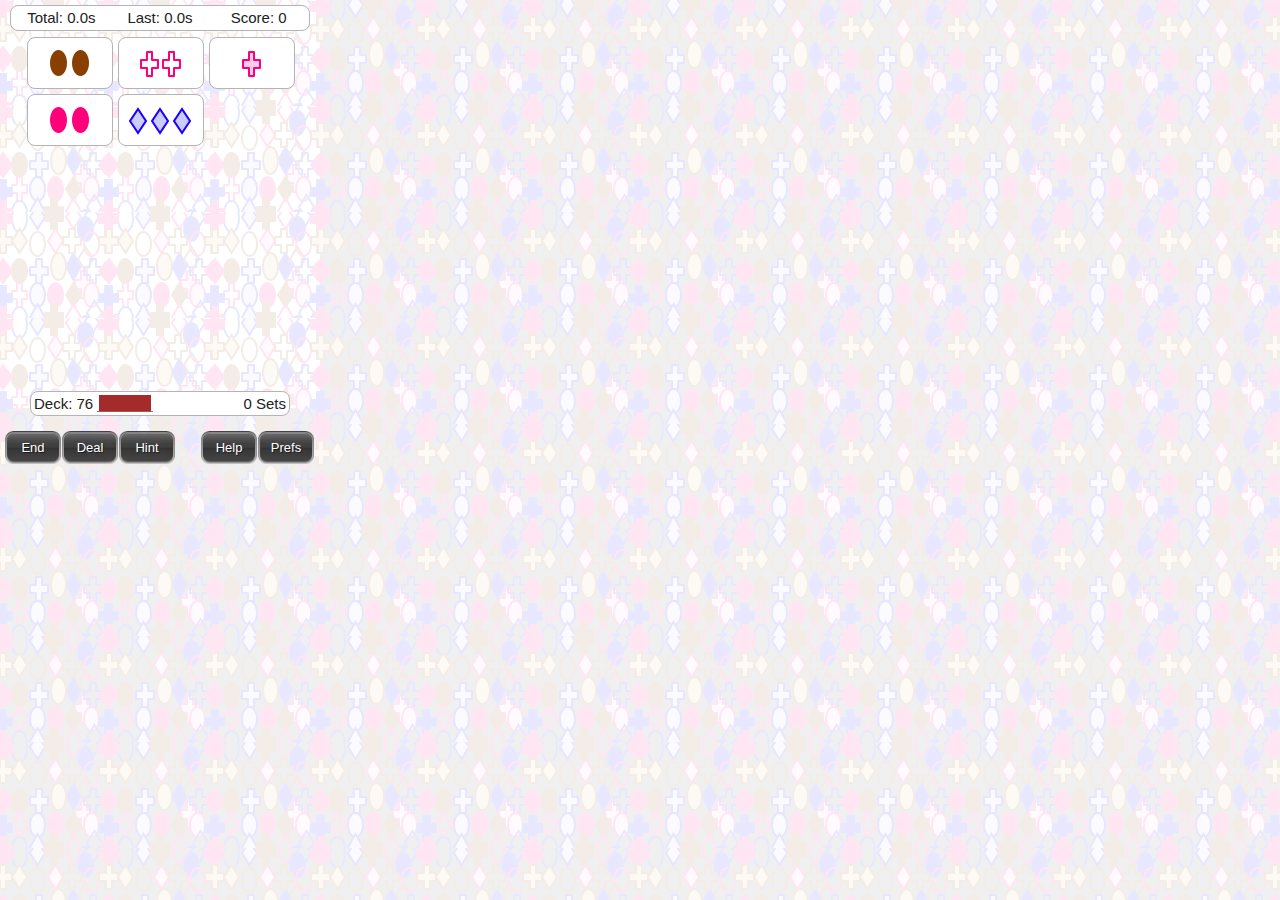
==== src/3qual.html @ 366671f3 "Update 3qual.html" ====
<!DOCTYPE html PUBLIC "-//W3C//DTD XHTML 1.0 Transitional//EN"
"http://www.w3.org/TR/xhtml1/DTD/xhtml1-transitional.dtd">
<html>

	<head>
		<!-- 
		Set target density. Since we have pixel-perfect sprites, we have  stylesheets that compute pixel-perfect layout, so disregard device dpi
		 This approach assumes that all devices with similar pixel-counts have similar dpi (not a terrible assumption)
		 and that each stylesheet zooms up controls appropriately (make buttons bigger on high-pixel devices.
		-->
	<!--	<meta name="viewport" content="target-densitydpi=device-dpi" /> -->

		<!-- import these first, so they can be overridden by device-specific sheets -->
		<link media="screen" href="3qual/media/iphone-ui.css" type="text/css" rel="stylesheet" />
		<link media="screen" href="3qual/media/screen.css" type="text/css" rel="stylesheet" />
	
	        <!-- iphone, portrait -->
			        <link media="only screen"
					            href="3qual/media/320x480.css" type="text/css"
								rel="stylesheet" />




		<script src="3qual/js/phonegap.js"></script>
    
		<script src="3qual/js/sprintf.js"></script>
		<script src="3qual/js/jquery.js"></script> <!-- OO-compatible variant of jquery -->
		<script src="3qual/js/jquery-ui-personalized-1.5.3.js"></script>
		<script src="3qual/js/jquery.sparkline-1.5.1.js"></script>

		<script src="3qual/js/stdlib.js"></script>	
		<script src="3qual/js/webintent.js"></script>
		
		<title>3qual</title>
		<meta http-equiv="content-type" content="text/html; charset=utf-8">
		<meta name="viewport" content="minimum-scale=1.0, width=device-width, maximum-scale=1.1, user-scalable=no">
		<meta name="apple-mobile-web-app-capable" content="YES">
	</head>

	<body onload="main();" style="padding:0">
		
	<!-- MAIN PAGE -->
	<div id=main class="page" ><!-- This page is visible at start -->
	
		<!-- Row: Performance stats -->

		<!--add side margins, to make stats narrower than card-table. 5px bottom-margin for spacer between this and next div --> 
		<ul id="performance" class=data >
			<li class=nopadding>
			<table border=0 style="text-align:center">
				<tr><td width="95px"><p style="text-align:center" id=totalTime>Total: <span id=totalTimeValue>0:00</span></p></td>
					<td width="95px"><p style="text-align:center" id=lastTime>Last: <span id=lastTimeValue>----</span></p></td>
					<td width="95px"><p style="text-align:center" id=score>Score: <span id=scoreValue>0</span></p></td>
				</tr>
			</table>
		</li></ul>
		
			
		<!-- Row: Main play area-->		
		<div id="boardTrayDiv"> <!-- This div lets us position the tray -->
			<ul id='boardTray' class=data>
				<li class=nopadding>			
						<div align="center" id="board">
						<span style="font-size:20px; display:block" id="stallText"><br/><br/>Get ready to play </br/> 3qual! </br/> </br/> Shuffling deck...</span></div>
				</li>
			</ul>
		</div>
					
		<!-- Row:  Card counters-->
								<form id = seedForm action='3qual.html' onsubmit="seedChanged(); return false;" style="display:none; position: absolute; bottom: 100px">
								<label id = seedLabel></label>
								<textarea id=seed name=seed rows=4 cols=30 style="color: blue" 
				 onfocus="this.value=''" onchange="seedChanged" >
				</textarea>
				 <br/>
				 <input type=submit name = "Shuffle and Deal!" value="Shuffle cards and start game!"></input></form>
	
	
		<!-- add side margins, to make stats narrower than card-table. 5px bottom-margin for spacer between this and next div --> 
		<ul class=data id="counters" class=data>
		
			<li class=nopadding>
			<table style="min-width:250px" border=0 width="100%" >
				<tr>
					<td width="50%">
					<div style="text-align:left">
						<span id="deckCounter">Deck: <span id="deckCounterValue">&nbsp;</span>&nbsp;<span id='deckCounterSparkline'></span></span>
					</div>
					</td>
					<td width="50%">
					<div style="text-align:right">
						<span id="setCounter"><span id='setCounterSparkline'></span>&nbsp;<span id="setCounterValue">&nbsp;</span> Set<span id ='setCounterPluralization'></span> </span>
					</div>
					</td>
				</tr>
			</table>
			</li>
		</ul>


		<!-- gameplay buttons on left -->
		<div class="bottomLeftButtonBar">		
			<span style="float:left" class="buttonSpan" id="resetSpan"><input style="" type="button" class="button" id="endGame" value="End">&nbsp;</span>
			<span style="float:left" class="buttonSpan" id="dealMoreSpan"><input type="button" class="button" id="dealMore" value="Deal">&nbsp;</span>
			<span style="float:left" class="buttonSpan" id="hintSpan"><input type="button" class="button" id="hint" value="Hint">&nbsp;</span>	
		</div>

		<!-- non-play buttons on right -->
		<div class="bottomRightButtonBar">
			<span style="float:right" class="buttonSpan" id="gotoPrefsSpan"><input type="button" class="button" id="gotoPreferences" value="Prefs" onClick="togglePreferencesFromMain();"></span>
			<span style="float:right" class="buttonSpan" id="helpSpan"><input type="button" class="button" id="help" value="Help"></span>
		</div>
	
		<!-- This notification div will get positioned in an absolute position on screen -->
		<div align="center" id="notification" class="notification">
			<ul id =notificationUl class = "data">
				<li class = lesspadding>
					<span class='notificationMessage'>&nbsp;</span>
				</li>
			</ul>
		</div>

			
	</div>
	
	<!-- HELP PAGE -->

	  <div align=center id="helpText" class="page">

			<ul class="data" align=left><li class=lesspadding><p>
			Each card's picture has <span class=qualinesFree>three</span><span class=qualines4D>four</span> <strong>aspects</strong>:

			<table>
				<tr>
					<td><span class=helpCell>
						shape: <span class=triangle>&#x25b4;</span>
							<span class=square>&#x25a0;</span>
							<span class=circle>&#x25cf;</span>	
								&nbsp; &nbsp; 
					</span></td>
					<td><span class=helpCell>
						count: <span class=circle>&#x25cf;&nbsp;&#x25cf;&#x25cf;&nbsp;&#x25cf;&#x25cf;&#x25cf;</span>
					</span></td>
				</tr>
				<tr>
					<td><span class=helpCell>color: 
						<span class="color1"><span class=circle>&#x25cf;</span></span> 
						<span class="color2"><span class=circle>&#x25cf;</span></span> 
						<span  class="color3"><span class=circle>&#x25cf;</span></span>  &nbsp; &nbsp; 
					</span></td>
					<td><span class=helpCell>
						<span class=qualines4D>fill: &#x25b5;&#x25a1;&#x25cb;, &#x25ec;&#x25a3;&#x25cd;, &#x25b4;&#x25a0;&#x25cf;
					</span></td>
				</tr>
			</table>
			
			<p>A <strong>matching set</strong> is a set of 3 cards where each aspect is the same or all different across all 3 cards.
			For example:<br/>
			<span class="color2"><span class=triangle>&#x25b4;</span></span>,<span class="color2"><span class=square>&#x25a0;</span></span>,<span class="color2"><span class=circle>&#x25cf;</span></span>
			<strong>is</strong>: count, color<span class=qualines4D>, fill</span> match; shape differs <br/>
			<span class=color1><span class=triangle>&#x25b4;</span></span>,<span class="color1"><span class=square>&#x25a0;</span></span>,<span class="color1"><span class=square>&#x25a0;</span></span>
			<strong>is not</strong>: only 2, not 3 different shapes<br/>
			<br/>			
			<strong>Play</strong>:
			A game starts with <span id=standardCards><span class=qualines4D>12</span><span class=qualinesFree>9</span></span> from the deck of <span id=deckSize><span class="qualinesFree">27</span><span class="qualines4D">81</span>.
			When you see matching a set, tap the 3 cards. New cards from the deck will replace them.
			Clear the deck to win! If you get stuck, tap <input type="button" class="inlineButton" id="hintHelp" value="Hint"> .<br/>
			Tap <input type="button" class="inlineButton" id="dealMoreHelp" value="Deal"> to deal more cards if there is no matching set.<br/>
		</p></li></ul>				
		<div class="bottomLeftButtonBar">
			<span class="buttonSpan" style="float:left"><input type="button" class="button" id="gotoPreferences" value="Preferences..." onClick="togglePreferencesFromHelp();"></span>
		</div>
		<div class="bottomRightButtonBar">
			<span class="buttonSpan" style="float:left"><input type="button" class="button" id="exitHelp" value="Play the Game!" onClick="toggleMainFromHelp();"></span>
		</div>
	</div>
	
	<!-- PREFERENCES PAGE -->
	<div id=preferences align=left class="page">
	<h2>Preferences</h2>
	<ul class=data>
	<li>	
	
	Game Rules:
	
			<br/><label for="onlyDealWhenNecessary"><input type=checkbox name="onlyDealWhenNecessary" id="onlyDealWhenNecessary"  checked=true/> 
				Deal only if strictly needed.</label>
			<br/><label for="cardDealDelay"><input type=checkbox name="cardDealDelay" id="cardDealDelay"  checked=true/> 
				Delay briefly while dealing cards.</label>
			<br/><label for="autoEndGame"><input type=checkbox name="autoEndGame" id="autoEndGame"  checked=false/> 
				Auto-detect end of game.</label>			
			<br/><label for="highlightNewCards"><input type=checkbox name="highlightNewCards" id="highlightNewCards"  checked=false/> 
				 Decorate newly dealt cards.</label>		
			<br/><label for="useSeedCode"><input type=checkbox name="useSeedCode" id="useSeedCode"  checked=false/> 
				 Use seed code to fix shuffle.</label>			
		
			<br/><label for="useColorQuale"><input type=checkbox name="useColorQuale" id="useColorQuale" checked=true/>
				Use 'color' aspect:
				<span class="color1"><span class=circle>&#x25cf;</span></span>
				<span class="color2"><span class=circle>&#x25cf;</span></span>
				<span class="color3"><span class=circle>&#x25cf;</span></span>
			</label>
			
			<br/><label for="useFillQuale"><input type=checkbox name="useFillQuale" id="useFillQuale" checked=true>
				Use 'fill' aspect:
				<span class=triangle>&#x25b5;</span><span class=square>&#x25a1;</span><span class=circle>&#x25cb;</span>,
				<span class=triangle-semi>&#x25ec;</span><span class=square-semi>&#x25a3;</span><span class=circle-semi>&#x25cd;</span>,
			 <span class=triangle>&#x25b4;</span><span class=square>&#x25a0;</span><span class=circle>&#x25cf;</span>
			 	
			</label>
</span>

			<br/><br/>

			Mode:<br/>
			<input type=button class="inlineButton" value="Fun" onclick="setRecreationalSettings()";>
			<input type=button class="inlineButton" value="Training" onclick="setTrainingSettings();">
			<input type=button class="inlineButton" value="Competition" onclick="setCompetitionSettings()";>
			<input type=button class="inlineButton" value="Kids" onclick="setKidsSettings()";>
	
		</li>
	</ul>
	
		<ul class=data >
			<li class=lesspadding >	
				Some changes will apply at next new game.</li>
	</ul>
			<div class="bottomLeftButtonBar">
				<span class="buttonSpan" style="float:left;"><input type="button" class="button" id="exitPreferences" value="Play Game" onClick="toggleMainFromPreferences();">&nbsp;</span>
				<span class="buttonSpan" style="float:left;"><input type="button" class="button" id="newGame" value="New Game" onClick="toggleMainFromPreferences(); Game.resetGame(theBoard)">&nbsp;</span>
			</div>
			<div class="bottomRightButtonBar">
				<span class="buttonSpan" style="float:right" id="helpDiv"><input type="button" class="button" id="help" value="Help" onClick="toggleHelpFromPreferences();"></span>
			</div>
	</div>
	
	<!-- STATS PAGE -->
	<div id=stats align=left class="page" >	
		<h2 id=statsHeader>Game Stats</h2>

		<ul class=data>
		<li><p id="statsContent"></p><br/>
			<form id="email_score_mailto_form" method="post" action="3qual.html" enctype="text/plain">
				<p>		
					<input id="email_body" type="hidden" name="body" value=""/>	
					<input type="button"  class="button"  name="send" value="Send your score to a friend!"/>		
				</p>
			</form>
		</li>
		<li>
			<form id="" method="get" action="http://market.android.com/search" enctype="text/plain">
				<p>		
					<input type="hidden" name="q" value="pascalcula"/>	
					<input type="hidden" name="so" value="1"/>
					<input type="hidden" name="c" value="apps"/>
					
					<input type="submit"  class="button"  name="send" value="Rate this app"/>		
				</p>
			</form>
			</li>
			<li><p>
				Send us a note: <a href ="mailto:3qual@pascalcula.com?subject=I%20just%20played%203qual!%14&body=Hi!">3qual@pascalcula.com</a>
			</p></li>
			</ul>
		
		<div class="bottomLeftButtonBar">
			<span class="buttonSpan" style="float:left;"><input type="button" class="button" value="Start a New Game" id="startNewGame" onclick="toggleMainFromStats(); Game.resetGame(theBoard)"/></span>
		</div>
		<div class="bottomRightButtonBar">
			<span class="buttonSpan" style="float:right;"><input type="button" class="button" value="Prefs" id="prefs" onclick="togglePreferencesFromStats();"/></span>
		</div>
	</div>
	
</body>

		<script src="3qual/js/matches.js"></script>
</html>
---- src/3qual/media/iphone-ui.css ----
body{background:#c5ccd3 url(../images/stripes.png);font-family:Helvetica;margin:0 5px 0 5px;padding:0;-webkit-user-select:none;-webkit-text-size-adjust:none;-moz-user-select:none;-moz-text-size-adjust:none}div#header+h1,ul+h1{color:#4c566c;font:bold 18px Helvetica;text-shadow:#fff 0 1px 0;margin:15px 0 0 10px}ul+p,ul.data+p+p,ul.form+p+p{color:#4c566c;font:14px Helvetica;text-align:center;text-shadow:white 0 1px 0;margin:0 10px 17px 0}div#header{background:#6d85a3 url(../images/bgHeader.png) repeat-x top;border-top:1px solid #cdd5df;border-bottom:1px solid #2e3744;padding:10px;margin:0 0 0 -10px;min-height:44px;-webkit-box-sizing:border-box;-moz-box-sizing:border-box}div#header h1{color:#fff;font:bold 20px/30px Helvetica;text-shadow:#2d3642 0 -1px 0;text-align:center;text-overflow:ellipsis;white-space:nowrap;overflow:hidden;width:49%;padding:5px 0;margin:2px 0 0 -24%;position:absolute;top:0;left:50%}div#header a{color:#FFF;background:0;font:bold 12px/30px Helvetica;border-width:0 5px;margin:0;padding:0 3px;width:auto;height:30px;text-shadow:#2e3744 0 -1px 0;text-overflow:ellipsis;text-decoration:none;white-space:nowrap;position:absolute;overflow:hidden;top:7px;right:6px;-webkit-border-image:url(../images/toolButton.png) 0 5 0 5;-moz-border-image:url(../images/toolButton.png) 0 5 0 5}div#header #backButton{left:6px;right:auto;padding:0;max-width:55px;border-width:0 8px 0 14px;-webkit-border-image:url(../images/backButton.png) 0 8 0 14;-moz-border-image:url(../images/backButton.png) 0 8 0 14}.Action{border-width:0 5px;-webkit-border-image:url(../images/actionButton.png) 0 5 0 5;-moz-border-image:url(../images/actionButton.png) 0 5 0 5}div#header ul{margin-top:15px}div#header p{color:#3c4650;font-weight:bold;font-size:13px;text-align:center;clear:both;position:absolute;top:4px;left:35px;right:35px;margin:0;text-shadow:#c0cbdb 0 1px 0;text-overflow:ellipsis;white-space:nowrap;overflow:hidden}div.pre{height:60px}div.pre h1{top:18px!important}div.pre a{top:25px!important;right:6px}div.pre a#Backbutton{left:6px!important}ul{color:black;background:#fff;border:1px solid #b4b4b4;font:normal 17px Helvetica;padding:0;-webkit-border-radius:8px;-moz-border-radius:8px}ul li{color:#666;border-top:1px solid #b4b4b4;list-style-type:none;padding:10px 10px 10px 10px}li:first-child{border-top:0;-webkit-border-top-left-radius:8px;-webkit-border-top-right-radius:8px}li:last-child{-webkit-border-bottom-left-radius:8px;-webkit-border-bottom-right-radius:8px}ul li.arrow{background-image:url(../images/chevron.png);background-position:right center;background-repeat:no-repeat}#plastic ul li.arrow,#metal ul li.arrow{background-image:url(../images/chevron_dg.png);background-position:right center;background-repeat:no-repeat}ul li a,li.img a+a{color:#000;text-decoration:none;text-overflow:ellipsis;white-space:nowrap;overflow:hidden;display:block;padding:12px 10px 12px 10px;margin:-10px;-webkit-tap-highlight-color:rgba(0,0,0,0)}ul li.img a+a{margin:-10px 10px -20px -5px;font-size:17px;font-weight:bold}ul li.img a+a+a{font-size:14px;font-weight:normal;margin-left:-10px;margin-bottom:-10px;margin-top:0}ul li.img a+small+a{margin-left:-5px}ul li.img a+small+a+a{margin-left:-10px;margin-top:-20px;margin-bottom:-10px;font-size:14px;font-weight:normal}ul li.img a+small+a+a+a{margin-left:0!important;margin-bottom:0}ul li a+a{color:#000;font:14px Helvetica;text-overflow:ellipsis;white-space:nowrap;overflow:hidden;display:block;margin:0;padding:0}ul li a+a+a,ul li.img a+a+a+a,ul li.img a+small+a+a+a{color:#666;font:13px Helvetica;margin:0;text-overflow:ellipsis;white-space:nowrap;overflow:hidden;display:block;padding:0}ul li small{color:#369;font:17px Helvetica;text-align:right;text-overflow:ellipsis;white-space:nowrap;overflow:hidden;display:block;width:23%;float:right;padding:3px 0}ul li.arrow small{padding:0 15px}ul li small.counter{font-size:17px!important;line-height:13px!important;font-weight:bold;background:#9a9faa;color:#fff;-webkit-border-radius:11px;padding:4px 10px 5px 10px;display:inline!important;width:auto;margin-top:2px}ul li.arrow small.counter{margin-right:15px}ul li.arrow a{width:95%}ul li small+a{width:75%}ul li.arrow small+a{width:70%}ul li.img{padding-left:115px}ul li.img a.img{background:url(../images/standard-img.png) no-repeat;display:inline-block;width:100px;height:75px;margin:-10px 0 -20px -115px;float:left}ul.individual{border:0;background:0;clear:both;height:45px}ul.individual li{color:#b7becd;background:white;border:1px solid #b4b4b4;font-size:14px;text-align:center;-webkit-border-radius:8px;-webkit-box-sizing:border-box;width:48%;float:left;display:block;padding:11px 10px 14px 10px}ul.individual li+li{float:right}ul.individual li a{color:#324f85;line-height:16px;margin:-11px -10px -14px -10px;padding:11px 10px 14px 10px;-webkit-border-radius:8px}ul.individual li a:hover{color:#fff;background:#36c}body#normal h4{color:#fff;background:#9a9faa url(../images/bglight.png) top left repeat-x;border-top:1px solid #a5b1ba;text-shadow:#666 0 1px 0;margin:0;padding:2px 10px}body#normal,body#metal{margin:0;padding:0;background-color:#fff}body#normal ul,body#metal ul,body#plastic ul{-webkit-border-radius:0;margin:0;border-left:0;border-right:0;border-top:0}body#metal ul{border-top:0;border-bottom:0;background:#b4b4b4}body#normal ul li{font-size:20px}body#normal ul li small{font-size:16px;line-height:28px}body#normal li,body#metal li{-webkit-border-radius:0}body#normal li em{font-weight:normal;font-style:normal}body#normal h4+ul{border-top:1px solid #989ea4;border-bottom:1px solid #717d85}body#metal ul li{border-top:1px solid #eee;border-bottom:1px solid #9c9ea5;background:url(../images/bgMetal.png) top left repeat-x;font-size:26px;text-shadow:#fff 0 1px 0}body#metal ul li a{line-height:26px;margin:0;padding:13px 0}body#metal ul li a:hover{color:#000}body#metal ul li:hover small{color:inherit}body#metal ul li a em{display:block;font-size:14px;font-style:normal;color:#444;width:50%;line-height:14px}body#metal ul li small{float:right;position:relative;margin-top:10px;font-weight:bold}body#metal ul li.arrow a small{padding-right:0;line-height:17px}body#metal ul li.arrow{background:url(../images/bgMetal.png) top left repeat-x,url(../images/chevron_dg.png) right center no-repeat}div#optionpanel{background:url(../images/blackbg.png) top left repeat-x;text-align:center;padding:20px 10px 15px 10px;position:absolute;left:0;right:0;bottom:0}div#optionpanel h2{font-size:17px;color:#fff;text-shadow:#000 0 1px 0}.button,.inlineButton{color:#fff;font:13px Helvetica;height:33px;padding:0 0 1px 0;min-width:56px;text-decoration:none;text-align:center;text-shadow:1px 1px rgba(0,0,0,0.5);border-width:0 10px 0 10px;display:block;margin:3px 0;-webkit-border-image:url(../images/grayButton.png) 0 14 0 14;-moz-border-image:url(../images/grayButton.png) 0 14 0 14}.green{-webkit-border-image:url(../images/greenButton.png) 0 14 0 14;-moz-border-image:url(../images/greenButton.png) 0 14 0 14}.red{-webkit-border-image:url(../images/redButton.png) 0 14 0 14;-moz-border-image:url(../images/greenButton.png) 0 14 0 14}.white{color:#000;text-shadow:#fff 0 1px 0;-webkit-border-image:url(../images/whiteButton.png) 0 14 0 14;-moz-border-image:url(../images/whiteButton.png) 0 14 0 14}.black{-webkit-border-image:url(../images/grayButton.png) 0 14 0 14;-moz-border-image:url(../images/grayButton.png) 0 14 0 14}.inlineButton{display:inline}ul.form li{padding:7px 10px}ul.form li.error{border:2px solid red}ul.form li.error+li.error{border-top:0}ul.form li:hover{background:#fff}ul li input[type="text"],ul li input[type="password"],ul li textarea,ul li select{color:#777;background:#fff url(http://bantha.org/~bobafett/3qual/.png);border:0;font:normal 17px Helvetica;padding:0;display:inline-block;margin-left:0;width:100%;-webkit-appearance:textarea}ul li textarea{height:120px;padding:0;text-indent:-2px}ul li select{text-indent:0;background:transparent url(../images/chevron.png) no-repeat 103% 3px;-webkit-appearance:textfield;margin-left:-6px;width:104%}ul li input[type="checkbox"],ul li input[type="radio"]{margin:0;color:#324f85;padding:10px 10px}ul li input[type="checkbox"]:after,ul li input[type="radio"]:after{content:attr(title);font:17px Helvetica;display:block;width:246px;margin:-12px 0 0 17px}ul.data li h4{margin:10px 0 5px 0}ul.data li p{text-align:left;font-size:14px;line-height:18px;font-weight:normal;margin:0}ul.data li p+p{margin-top:10px}ul.data li{background:0;padding:15px 10px;color:#222}ul.data li a{display:inline;color:#2e3744;text-decoration:underline}ul.field li small{position:absolute;right:25px;margin-top:3px;z-index:3}ul.field li h3{color:#4c566c;width:25%;font-size:13px;line-height:18px;margin:0 10px 0 0;float:left;text-align:right;overflow:hidden;text-overflow:ellipsis;white-space:nowrap;padding:0}ul.field li a{font-size:13px;line-height:18px;overflow:visible;white-space:normal;display:inline-block;width:60%;padding:0;margin:0;vertical-align:top}ul.field li big{font-size:13px;line-height:18px;font-weight:normal;overflow:visible;white-space:normal;display:inline-block;width:60%}ul.field li small{font-size:13px;font-weight:bold}ul.profile{border:0;background:0;clear:both;min-height:62px;position:relative}ul.profile li{background:#fff url(../images/profile-user.png) no-repeat;border:1px solid #b4b4b4;width:62px;height:62px;-moz-border-radius:4px;-moz-box-sizing:border-box;-webkit-border-radius:4px;-webkit-box-sizing:border-box;float:left}ul.profile li+li{border:0;background:0;width:70%}ul.profile li+li h2,ul.profile li+li p{color:#2e3744;text-shadow:#fff 0 1px 0;margin:0}ul.profile li+li h2{font:bold 18px/22px Helvetica;text-overflow:ellipsis;white-space:nowrap;overflow:hidden}ul.profile li+li p{font:14px/18px Helvetica;text-overflow:ellipsis;white-space:nowrap;overflow:hidden}ul.profile li a{display:block;width:62px;height:62px;color:transparent}body#plastic{margin:0;padding:0;background:#adadad}body#plastic ul{-webkit-border-radius:0;-moz-border-radius:0;margin:0;border-left:0;border-right:0;border-top:0;background-color:#adadad}body#plastic ul li{-webkit-border-radius:0;border-top:1px solid #bfbfbf;border-bottom:1px solid #9d9d9d}body#plastic ul li:nth-child(odd){background-color:#989898;border-top:1px solid #b5b5b5;border-bottom:1px solid #8a8a8a}body#plastic ul+p{font-size:11px;color:#2f3237;text-shadow:none;padding:10px 10px}body#plastic ul+p strong{font-size:14px;line-height:18px;text-shadow:#fff 0 1px 0}body#plastic ul li a{text-shadow:#d3d3d3 0 1px 0}body#plastic ul li:nth-child(odd) a{text-shadow:#bfbfbf 0 1px 0}body#plastic ul li small{color:#3c3c3c;text-shadow:#d3d3d3 0 1px 0;font-size:13px;font-weight:bold;text-transform:uppercase;line-height:24px}#plastic ul.minibanner,#plastic ul.bigbanner{margin:10px;border:0;height:81px;clear:both}#plastic ul.bigbanner{height:140px!important}#plastic ul.minibanner li{border:1px solid #8a8a8a;background-color:#989898;width:145px;height:81px;float:left;-webkit-border-radius:5px;-moz-border-radius:5px;padding:0}#plastic ul.bigbanner li{border:1px solid #8a8a8a;background-color:#989898;width:296px;height:140px;float:left;-webkit-border-radius:5px;-moz-border-radius:5px;padding:0;margin-bottom:4px}#plastic ul.minibanner li:first-child{margin-right:6px}#plastic ul.minibanner li a{color:transparent;text-shadow:none;display:block;width:145px;height:81px}#plastic ul.bigbanner li a{color:transparent;text-shadow:none;display:block;width:296px;height:145px}body#images{background:#fff;margin:0}body#images ul{margin:4px 4px 4px 0;border:0;-webkit-border-radius:0;-moz-border-radius:0}body#images ul li{border:1px solid #c0d5dd;-webkit-border-radius:0;-moz-border-radius:0;width:73px;height:73px;float:left;margin:0 0 4px 4px;background:#f4fbfe url(../images/image-loading.gif) no-repeat center center;padding:0}body#images ul li a{display:block;width:100%;height:100%;margin:0;padding:0}body#blank{background:#fff}body#blank p{color:#898989;text-align:center;margin:250px 0 0 0}ul li a img.ico,ul li img.ico{float:left;display:block;margin:-4px 10px -4px -1px}
---- src/3qual/media/screen.css ----
*{-webkit-tap-highlight-color:rgba(0,0,0,0)}span.qualinesFree{display:inline}span.qualines4D{display:none}div.qualinesFree{display:block}div.qualines4D{display:none}:focus{outline:0}ul.data li p,ul.data li,span.helpCell{font-size:15px}label{font-size:18px}body,.page{background-image:url('3qual-prefs-bg.png');background-repeat:repeat;background-color:#fff}ul.data li.lesspadding{padding:5px 5px}ul.data li.nopadding{padding:0}.triangle{font-size:20px;position:relative;top:5px}.square{font-size:16px;position:relative;top:0}.circle{font-size:16px;position:relative;top:1px}.triangle-semi{font-size:20px;position:relative;top:5px}.square-semi{font-size:16px;position:relative;top:2px}.circle-semi{font-size:16px;position:relative;top:3px}.color1{color:#f0c}.color2{color:#00f}.color3{color:brown}ul#boardTray{align:center;margin:5px 0;min-height:360px;max-height:360px;background-color:#f0f0f0}div#board{margin-left:0;margin-right:0}table#boardTable{border:0;border-spacing:5px;margin:0}div.cardGraphic{background-image:url('qualines-sprites.png');background-repeat:no-repeat}div.cardGraphic{min-height:34px;max-height:34px;min-width:22px;max-width:22px}td.cardTD{background-color:transparent;border-width:0;min-height:50px}div.cardCell,ul.card{min-height:50px;max-height:50px;min-width:84px;max-width:84px}div.cardFace{text-align:center;background-color:#fff;margin-top:2px;min-height:46px;max-height:46px;font-size:46px;margin-bottom:2px;margin-left:2px;min-width:80px;max-width:80px;margin-right:2px}body{font-family:Helvetica,Arial,sans-serif;font-size:13px;text-align:center;background-color:#f0f0f0;margin:0;min-height:388px;max-height:388px;min-width:320px;max-width:320px}.page{display:none;padding:5px 5px 25px 5px;position:relative;max-height:378px;min-height:378px;max-width:310px;min-width:310px}div#main{display:block}ul#performance{margin:0 5px 0 5px}ul#counters{margin:0 25px 5px 25px}div.notification{text-align:center;position:relative;bottom:80px;left:0;display:none}ul#notificationUl,span.notificationMessage{background-color:#f0f0ff}ul#notificationUl li{padding:5px 5px}span.notificationMessage{font-size:13px}span.buttonSpan{max-height:25px;margin-right:1px}div.bottomRightButtonBar{position:absolute;bottom:5px;right:5px}div.bottomLeftButtonBar{position:absolute;bottom:5px;left:5px}
---- src/3qual/media/320x480.css ----
ul#boardTray{padding:0;margin:0;background:transparent;border:0 solid #b4b4b4}body{min-height:388px;max-height:388px}div.bottomRightButtonBar{position:absolute;bottom:-45px;right:5px}div.bottomLeftButtonBar{position:absolute;bottom:-45px;left:5px}
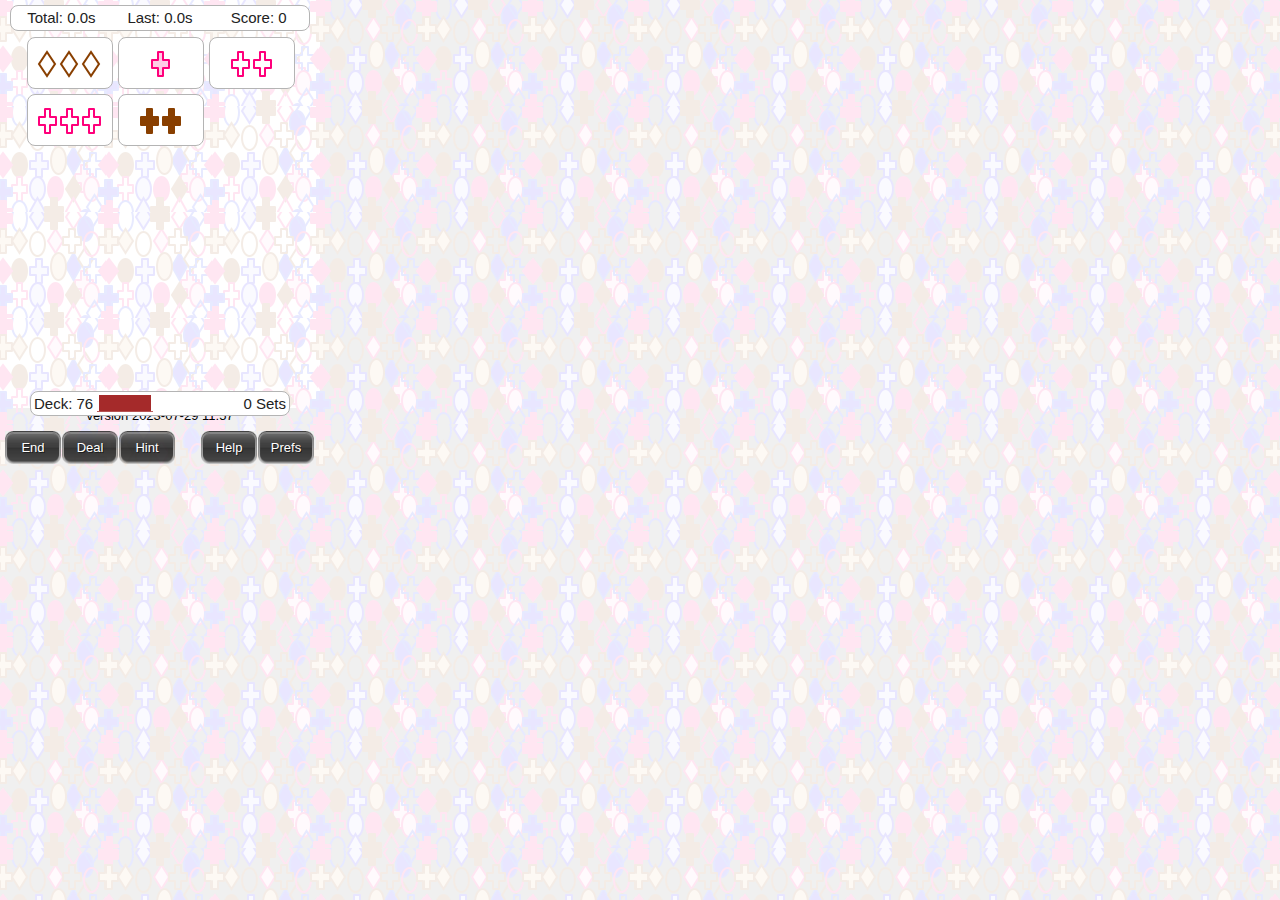
==== commit 7bbef05a: "Update 3qual.html" ====
--- a/src/3qual.html
+++ b/src/3qual.html
@@ -273,6 +273,6 @@
 	</div>
 	
 </body>
-
+version 2023-07-29 11:57
 		<script src="3qual/js/matches.js"></script>
 </html>
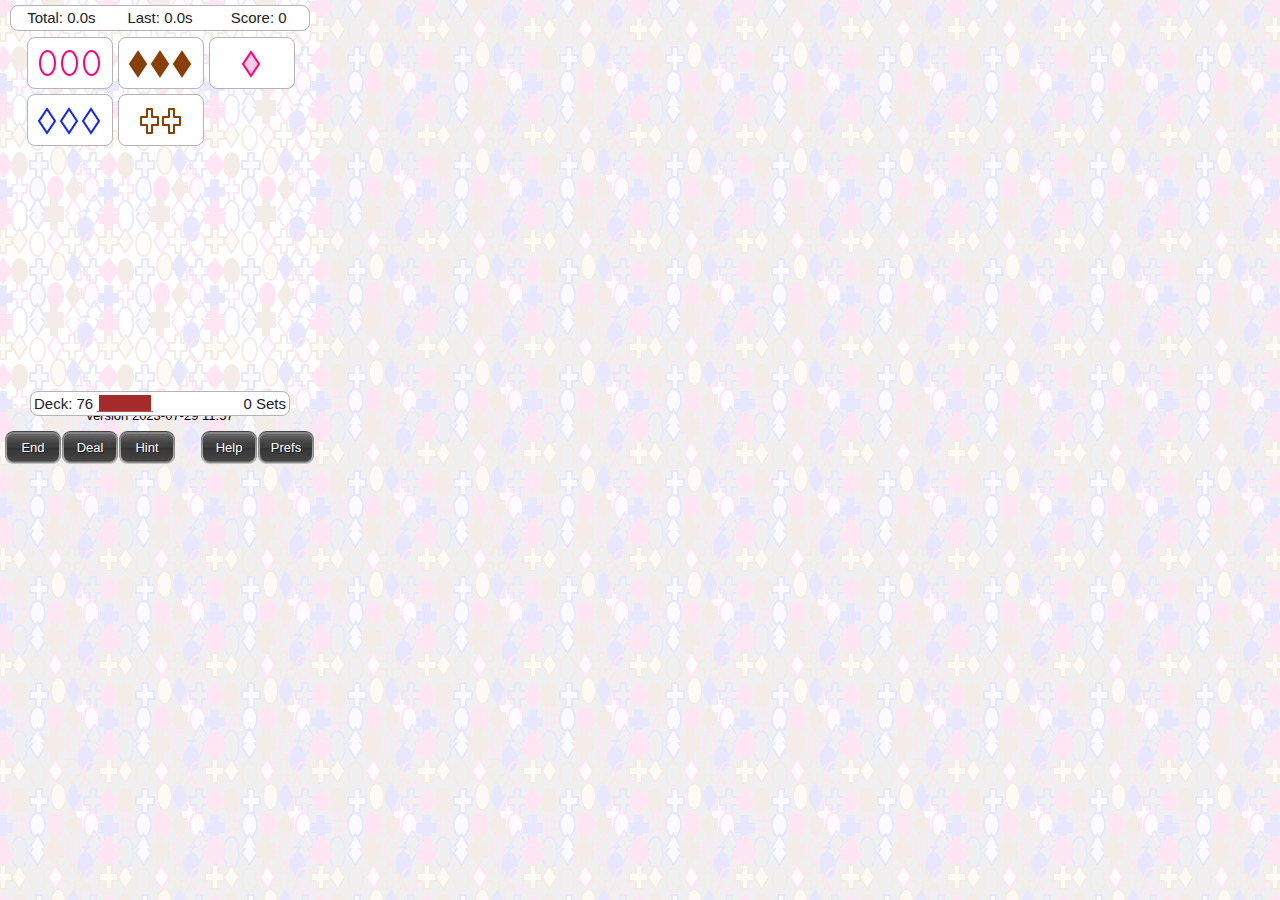
==== commit ae612067: "move version stamp into body" ====
--- a/src/3qual.html
+++ b/src/3qual.html
@@ -272,7 +272,7 @@
 		</div>
 	</div>
 	
+version 2023-07-29 11:57
 </body>
-version 2023-07-29 11:57
 		<script src="3qual/js/matches.js"></script>
 </html>
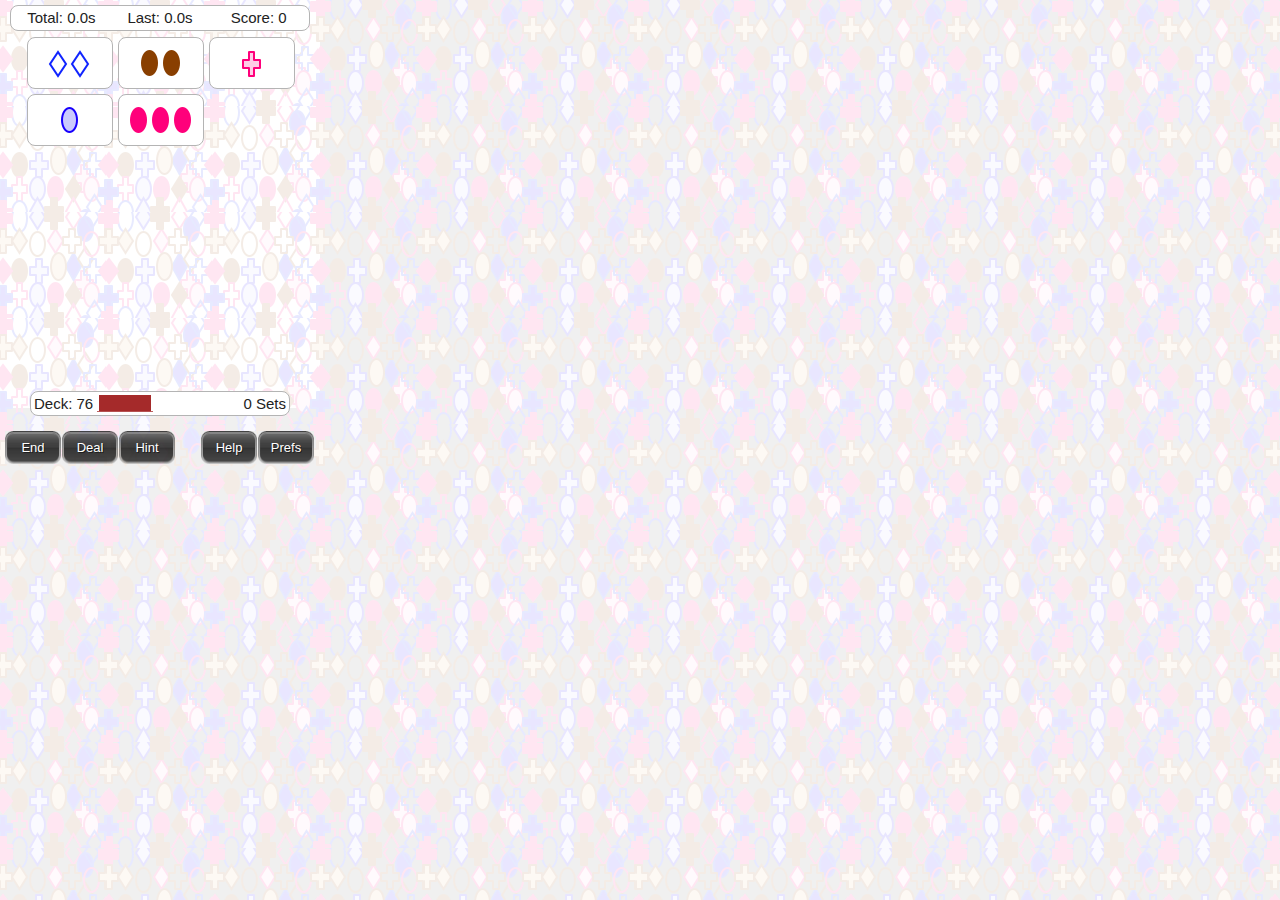
==== commit 059edacb: "style version" ====
--- a/src/3qual.html
+++ b/src/3qual.html
@@ -269,10 +269,10 @@
 		</div>
 		<div class="bottomRightButtonBar">
 			<span class="buttonSpan" style="float:right;"><input type="button" class="button" value="Prefs" id="prefs" onclick="togglePreferencesFromStats();"/></span>
-		</div>
-	</div>
-	
-version 2023-07-29 11:57
+                  	<span class="versionSpan" >version 2023-07-29 11:57</span>span
+		</div>
+	</div>
+
 </body>
 		<script src="3qual/js/matches.js"></script>
 </html>
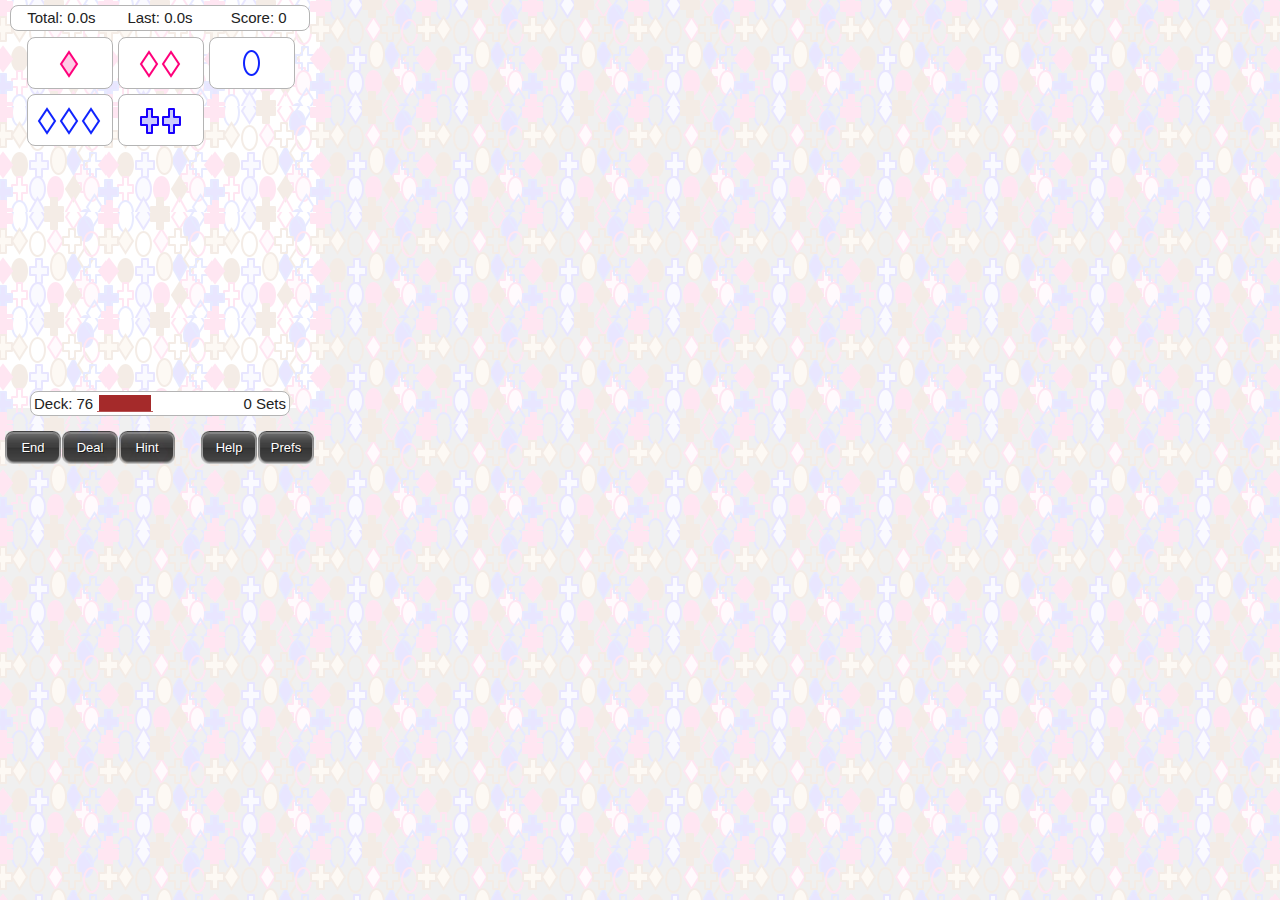
==== commit d1501d80: "remove rogue "span"" ====
--- a/src/3qual.html
+++ b/src/3qual.html
@@ -269,7 +269,7 @@
 		</div>
 		<div class="bottomRightButtonBar">
 			<span class="buttonSpan" style="float:right;"><input type="button" class="button" value="Prefs" id="prefs" onclick="togglePreferencesFromStats();"/></span>
-                  	<span class="versionSpan" >version 2023-07-29 11:57</span>span
+                  	<span class="versionSpan" >version 2023-07-29 11:57</span>
 		</div>
 	</div>
 
--- a/src/3qual/media/iphone-ui.css
+++ b/src/3qual/media/iphone-ui.css
@@ -1 +1,716 @@
-body{background:#c5ccd3 url(../images/stripes.png);font-family:Helvetica;margin:0 5px 0 5px;padding:0;-webkit-user-select:none;-webkit-text-size-adjust:none;-moz-user-select:none;-moz-text-size-adjust:none}div#header+h1,ul+h1{color:#4c566c;font:bold 18px Helvetica;text-shadow:#fff 0 1px 0;margin:15px 0 0 10px}ul+p,ul.data+p+p,ul.form+p+p{color:#4c566c;font:14px Helvetica;text-align:center;text-shadow:white 0 1px 0;margin:0 10px 17px 0}div#header{background:#6d85a3 url(../images/bgHeader.png) repeat-x top;border-top:1px solid #cdd5df;border-bottom:1px solid #2e3744;padding:10px;margin:0 0 0 -10px;min-height:44px;-webkit-box-sizing:border-box;-moz-box-sizing:border-box}div#header h1{color:#fff;font:bold 20px/30px Helvetica;text-shadow:#2d3642 0 -1px 0;text-align:center;text-overflow:ellipsis;white-space:nowrap;overflow:hidden;width:49%;padding:5px 0;margin:2px 0 0 -24%;position:absolute;top:0;left:50%}div#header a{color:#FFF;background:0;font:bold 12px/30px Helvetica;border-width:0 5px;margin:0;padding:0 3px;width:auto;height:30px;text-shadow:#2e3744 0 -1px 0;text-overflow:ellipsis;text-decoration:none;white-space:nowrap;position:absolute;overflow:hidden;top:7px;right:6px;-webkit-border-image:url(../images/toolButton.png) 0 5 0 5;-moz-border-image:url(../images/toolButton.png) 0 5 0 5}div#header #backButton{left:6px;right:auto;padding:0;max-width:55px;border-width:0 8px 0 14px;-webkit-border-image:url(../images/backButton.png) 0 8 0 14;-moz-border-image:url(../images/backButton.png) 0 8 0 14}.Action{border-width:0 5px;-webkit-border-image:url(../images/actionButton.png) 0 5 0 5;-moz-border-image:url(../images/actionButton.png) 0 5 0 5}div#header ul{margin-top:15px}div#header p{color:#3c4650;font-weight:bold;font-size:13px;text-align:center;clear:both;position:absolute;top:4px;left:35px;right:35px;margin:0;text-shadow:#c0cbdb 0 1px 0;text-overflow:ellipsis;white-space:nowrap;overflow:hidden}div.pre{height:60px}div.pre h1{top:18px!important}div.pre a{top:25px!important;right:6px}div.pre a#Backbutton{left:6px!important}ul{color:black;background:#fff;border:1px solid #b4b4b4;font:normal 17px Helvetica;padding:0;-webkit-border-radius:8px;-moz-border-radius:8px}ul li{color:#666;border-top:1px solid #b4b4b4;list-style-type:none;padding:10px 10px 10px 10px}li:first-child{border-top:0;-webkit-border-top-left-radius:8px;-webkit-border-top-right-radius:8px}li:last-child{-webkit-border-bottom-left-radius:8px;-webkit-border-bottom-right-radius:8px}ul li.arrow{background-image:url(../images/chevron.png);background-position:right center;background-repeat:no-repeat}#plastic ul li.arrow,#metal ul li.arrow{background-image:url(../images/chevron_dg.png);background-position:right center;background-repeat:no-repeat}ul li a,li.img a+a{color:#000;text-decoration:none;text-overflow:ellipsis;white-space:nowrap;overflow:hidden;display:block;padding:12px 10px 12px 10px;margin:-10px;-webkit-tap-highlight-color:rgba(0,0,0,0)}ul li.img a+a{margin:-10px 10px -20px -5px;font-size:17px;font-weight:bold}ul li.img a+a+a{font-size:14px;font-weight:normal;margin-left:-10px;margin-bottom:-10px;margin-top:0}ul li.img a+small+a{margin-left:-5px}ul li.img a+small+a+a{margin-left:-10px;margin-top:-20px;margin-bottom:-10px;font-size:14px;font-weight:normal}ul li.img a+small+a+a+a{margin-left:0!important;margin-bottom:0}ul li a+a{color:#000;font:14px Helvetica;text-overflow:ellipsis;white-space:nowrap;overflow:hidden;display:block;margin:0;padding:0}ul li a+a+a,ul li.img a+a+a+a,ul li.img a+small+a+a+a{color:#666;font:13px Helvetica;margin:0;text-overflow:ellipsis;white-space:nowrap;overflow:hidden;display:block;padding:0}ul li small{color:#369;font:17px Helvetica;text-align:right;text-overflow:ellipsis;white-space:nowrap;overflow:hidden;display:block;width:23%;float:right;padding:3px 0}ul li.arrow small{padding:0 15px}ul li small.counter{font-size:17px!important;line-height:13px!important;font-weight:bold;background:#9a9faa;color:#fff;-webkit-border-radius:11px;padding:4px 10px 5px 10px;display:inline!important;width:auto;margin-top:2px}ul li.arrow small.counter{margin-right:15px}ul li.arrow a{width:95%}ul li small+a{width:75%}ul li.arrow small+a{width:70%}ul li.img{padding-left:115px}ul li.img a.img{background:url(../images/standard-img.png) no-repeat;display:inline-block;width:100px;height:75px;margin:-10px 0 -20px -115px;float:left}ul.individual{border:0;background:0;clear:both;height:45px}ul.individual li{color:#b7becd;background:white;border:1px solid #b4b4b4;font-size:14px;text-align:center;-webkit-border-radius:8px;-webkit-box-sizing:border-box;width:48%;float:left;display:block;padding:11px 10px 14px 10px}ul.individual li+li{float:right}ul.individual li a{color:#324f85;line-height:16px;margin:-11px -10px -14px -10px;padding:11px 10px 14px 10px;-webkit-border-radius:8px}ul.individual li a:hover{color:#fff;background:#36c}body#normal h4{color:#fff;background:#9a9faa url(../images/bglight.png) top left repeat-x;border-top:1px solid #a5b1ba;text-shadow:#666 0 1px 0;margin:0;padding:2px 10px}body#normal,body#metal{margin:0;padding:0;background-color:#fff}body#normal ul,body#metal ul,body#plastic ul{-webkit-border-radius:0;margin:0;border-left:0;border-right:0;border-top:0}body#metal ul{border-top:0;border-bottom:0;background:#b4b4b4}body#normal ul li{font-size:20px}body#normal ul li small{font-size:16px;line-height:28px}body#normal li,body#metal li{-webkit-border-radius:0}body#normal li em{font-weight:normal;font-style:normal}body#normal h4+ul{border-top:1px solid #989ea4;border-bottom:1px solid #717d85}body#metal ul li{border-top:1px solid #eee;border-bottom:1px solid #9c9ea5;background:url(../images/bgMetal.png) top left repeat-x;font-size:26px;text-shadow:#fff 0 1px 0}body#metal ul li a{line-height:26px;margin:0;padding:13px 0}body#metal ul li a:hover{color:#000}body#metal ul li:hover small{color:inherit}body#metal ul li a em{display:block;font-size:14px;font-style:normal;color:#444;width:50%;line-height:14px}body#metal ul li small{float:right;position:relative;margin-top:10px;font-weight:bold}body#metal ul li.arrow a small{padding-right:0;line-height:17px}body#metal ul li.arrow{background:url(../images/bgMetal.png) top left repeat-x,url(../images/chevron_dg.png) right center no-repeat}div#optionpanel{background:url(../images/blackbg.png) top left repeat-x;text-align:center;padding:20px 10px 15px 10px;position:absolute;left:0;right:0;bottom:0}div#optionpanel h2{font-size:17px;color:#fff;text-shadow:#000 0 1px 0}.button,.inlineButton{color:#fff;font:13px Helvetica;height:33px;padding:0 0 1px 0;min-width:56px;text-decoration:none;text-align:center;text-shadow:1px 1px rgba(0,0,0,0.5);border-width:0 10px 0 10px;display:block;margin:3px 0;-webkit-border-image:url(../images/grayButton.png) 0 14 0 14;-moz-border-image:url(../images/grayButton.png) 0 14 0 14}.green{-webkit-border-image:url(../images/greenButton.png) 0 14 0 14;-moz-border-image:url(../images/greenButton.png) 0 14 0 14}.red{-webkit-border-image:url(../images/redButton.png) 0 14 0 14;-moz-border-image:url(../images/greenButton.png) 0 14 0 14}.white{color:#000;text-shadow:#fff 0 1px 0;-webkit-border-image:url(../images/whiteButton.png) 0 14 0 14;-moz-border-image:url(../images/whiteButton.png) 0 14 0 14}.black{-webkit-border-image:url(../images/grayButton.png) 0 14 0 14;-moz-border-image:url(../images/grayButton.png) 0 14 0 14}.inlineButton{display:inline}ul.form li{padding:7px 10px}ul.form li.error{border:2px solid red}ul.form li.error+li.error{border-top:0}ul.form li:hover{background:#fff}ul li input[type="text"],ul li input[type="password"],ul li textarea,ul li select{color:#777;background:#fff url(http://bantha.org/~bobafett/3qual/.png);border:0;font:normal 17px Helvetica;padding:0;display:inline-block;margin-left:0;width:100%;-webkit-appearance:textarea}ul li textarea{height:120px;padding:0;text-indent:-2px}ul li select{text-indent:0;background:transparent url(../images/chevron.png) no-repeat 103% 3px;-webkit-appearance:textfield;margin-left:-6px;width:104%}ul li input[type="checkbox"],ul li input[type="radio"]{margin:0;color:#324f85;padding:10px 10px}ul li input[type="checkbox"]:after,ul li input[type="radio"]:after{content:attr(title);font:17px Helvetica;display:block;width:246px;margin:-12px 0 0 17px}ul.data li h4{margin:10px 0 5px 0}ul.data li p{text-align:left;font-size:14px;line-height:18px;font-weight:normal;margin:0}ul.data li p+p{margin-top:10px}ul.data li{background:0;padding:15px 10px;color:#222}ul.data li a{display:inline;color:#2e3744;text-decoration:underline}ul.field li small{position:absolute;right:25px;margin-top:3px;z-index:3}ul.field li h3{color:#4c566c;width:25%;font-size:13px;line-height:18px;margin:0 10px 0 0;float:left;text-align:right;overflow:hidden;text-overflow:ellipsis;white-space:nowrap;padding:0}ul.field li a{font-size:13px;line-height:18px;overflow:visible;white-space:normal;display:inline-block;width:60%;padding:0;margin:0;vertical-align:top}ul.field li big{font-size:13px;line-height:18px;font-weight:normal;overflow:visible;white-space:normal;display:inline-block;width:60%}ul.field li small{font-size:13px;font-weight:bold}ul.profile{border:0;background:0;clear:both;min-height:62px;position:relative}ul.profile li{background:#fff url(../images/profile-user.png) no-repeat;border:1px solid #b4b4b4;width:62px;height:62px;-moz-border-radius:4px;-moz-box-sizing:border-box;-webkit-border-radius:4px;-webkit-box-sizing:border-box;float:left}ul.profile li+li{border:0;background:0;width:70%}ul.profile li+li h2,ul.profile li+li p{color:#2e3744;text-shadow:#fff 0 1px 0;margin:0}ul.profile li+li h2{font:bold 18px/22px Helvetica;text-overflow:ellipsis;white-space:nowrap;overflow:hidden}ul.profile li+li p{font:14px/18px Helvetica;text-overflow:ellipsis;white-space:nowrap;overflow:hidden}ul.profile li a{display:block;width:62px;height:62px;color:transparent}body#plastic{margin:0;padding:0;background:#adadad}body#plastic ul{-webkit-border-radius:0;-moz-border-radius:0;margin:0;border-left:0;border-right:0;border-top:0;background-color:#adadad}body#plastic ul li{-webkit-border-radius:0;border-top:1px solid #bfbfbf;border-bottom:1px solid #9d9d9d}body#plastic ul li:nth-child(odd){background-color:#989898;border-top:1px solid #b5b5b5;border-bottom:1px solid #8a8a8a}body#plastic ul+p{font-size:11px;color:#2f3237;text-shadow:none;padding:10px 10px}body#plastic ul+p strong{font-size:14px;line-height:18px;text-shadow:#fff 0 1px 0}body#plastic ul li a{text-shadow:#d3d3d3 0 1px 0}body#plastic ul li:nth-child(odd) a{text-shadow:#bfbfbf 0 1px 0}body#plastic ul li small{color:#3c3c3c;text-shadow:#d3d3d3 0 1px 0;font-size:13px;font-weight:bold;text-transform:uppercase;line-height:24px}#plastic ul.minibanner,#plastic ul.bigbanner{margin:10px;border:0;height:81px;clear:both}#plastic ul.bigbanner{height:140px!important}#plastic ul.minibanner li{border:1px solid #8a8a8a;background-color:#989898;width:145px;height:81px;float:left;-webkit-border-radius:5px;-moz-border-radius:5px;padding:0}#plastic ul.bigbanner li{border:1px solid #8a8a8a;background-color:#989898;width:296px;height:140px;float:left;-webkit-border-radius:5px;-moz-border-radius:5px;padding:0;margin-bottom:4px}#plastic ul.minibanner li:first-child{margin-right:6px}#plastic ul.minibanner li a{color:transparent;text-shadow:none;display:block;width:145px;height:81px}#plastic ul.bigbanner li a{color:transparent;text-shadow:none;display:block;width:296px;height:145px}body#images{background:#fff;margin:0}body#images ul{margin:4px 4px 4px 0;border:0;-webkit-border-radius:0;-moz-border-radius:0}body#images ul li{border:1px solid #c0d5dd;-webkit-border-radius:0;-moz-border-radius:0;width:73px;height:73px;float:left;margin:0 0 4px 4px;background:#f4fbfe url(../images/image-loading.gif) no-repeat center center;padding:0}body#images ul li a{display:block;width:100%;height:100%;margin:0;padding:0}body#blank{background:#fff}body#blank p{color:#898989;text-align:center;margin:250px 0 0 0}ul li a img.ico,ul li img.ico{float:left;display:block;margin:-4px 10px -4px -1px}+body {
+	background: #c5ccd3 url(../images/stripes.png);
+	font-family: Helvetica;
+	margin: 0 5px 0 5px;
+	padding: 0;
+	-webkit-user-select: none;
+	-webkit-text-size-adjust: none;
+	-moz-user-select: none;
+	-moz-text-size-adjust: none
+}
+div#header+h1,ul+h1 {
+	color: #4c566c;
+	font: bold 18px Helvetica;
+	text-shadow: #fff 0 1px 0;
+	margin: 15px 0 0 10px
+}
+ul+p,ul.data+p+p,ul.form+p+p {
+	color: #4c566c;
+	font: 14px Helvetica;
+	text-align: center;
+	text-shadow: white 0 1px 0;
+	margin: 0 10px 17px 0
+}
+div#header {
+	background: #6d85a3 url(../images/bgHeader.png) repeat-x top;
+	border-top: 1px solid #cdd5df;
+	border-bottom: 1px solid #2e3744;
+	padding: 10px;
+	margin: 0 0 0 -10px;
+	min-height: 44px;
+	-webkit-box-sizing: border-box;
+	-moz-box-sizing: border-box
+}
+div#header h1 {
+	color: #fff;
+	font: bold 20px/30px Helvetica;
+	text-shadow: #2d3642 0 -1px 0;
+	text-align: center;
+	text-overflow: ellipsis;
+	white-space: nowrap;
+	overflow: hidden;
+	width: 49%;
+	padding: 5px 0;
+	margin: 2px 0 0 -24%;
+	position: absolute;
+	top: 0;
+	left: 50%
+}
+div#header a {
+	color: #FFF;
+	background: 0;
+	font: bold 12px/30px Helvetica;
+	border-width: 0 5px;
+	margin: 0;
+	padding: 0 3px;
+	width: auto;
+	height: 30px;
+	text-shadow: #2e3744 0 -1px 0;
+	text-overflow: ellipsis;
+	text-decoration: none;
+	white-space: nowrap;
+	position: absolute;
+	overflow: hidden;
+	top: 7px;
+	right: 6px;
+	-webkit-border-image: url(../images/toolButton.png) 0 5 0 5;
+	-moz-border-image: url(../images/toolButton.png) 0 5 0 5
+}
+div#header #backButton {
+	left: 6px;
+	right: auto;
+	padding: 0;
+	max-width: 55px;
+	border-width: 0 8px 0 14px;
+	-webkit-border-image: url(../images/backButton.png) 0 8 0 14;
+	-moz-border-image: url(../images/backButton.png) 0 8 0 14
+}
+.Action {
+	border-width: 0 5px;
+	-webkit-border-image: url(../images/actionButton.png) 0 5 0 5;
+	-moz-border-image: url(../images/actionButton.png) 0 5 0 5
+}
+div#header ul {
+	margin-top: 15px
+}
+div#header p {
+	color: #3c4650;
+	font-weight: bold;
+	font-size: 13px;
+	text-align: center;
+	clear: both;
+	position: absolute;
+	top: 4px;
+	left: 35px;
+	right: 35px;
+	margin: 0;
+	text-shadow: #c0cbdb 0 1px 0;
+	text-overflow: ellipsis;
+	white-space: nowrap;
+	overflow: hidden
+}
+div.pre {
+	height: 60px
+}
+div.pre h1 {
+	top: 18px!important
+}
+div.pre a {
+	top: 25px!important;
+	right: 6px
+}
+div.pre a#Backbutton {
+	left: 6px!important
+}
+ul {
+	color: black;
+	background: #fff;
+	border: 1px solid #b4b4b4;
+	font: normal 17px Helvetica;
+	padding: 0;
+	-webkit-border-radius: 8px;
+	-moz-border-radius: 8px
+}
+ul li {
+	color: #666;
+	border-top: 1px solid #b4b4b4;
+	list-style-type: none;
+	padding: 10px 10px 10px 10px
+}
+li:first-child {
+	border-top: 0;
+	-webkit-border-top-left-radius: 8px;
+	-webkit-border-top-right-radius: 8px
+}
+li:last-child {
+	-webkit-border-bottom-left-radius: 8px;
+	-webkit-border-bottom-right-radius: 8px
+}
+ul li.arrow {
+	background-image: url(../images/chevron.png);
+	background-position: right center;
+	background-repeat: no-repeat
+}
+#plastic ul li.arrow,#metal ul li.arrow {
+	background-image: url(../images/chevron_dg.png);
+	background-position: right center;
+	background-repeat: no-repeat
+}
+ul li a,li.img a+a {
+	color: #000;
+	text-decoration: none;
+	text-overflow: ellipsis;
+	white-space: nowrap;
+	overflow: hidden;
+	display: block;
+	padding: 12px 10px 12px 10px;
+	margin: -10px;
+	-webkit-tap-highlight-color: rgba(0,0,0,0)
+}
+ul li.img a+a {
+	margin: -10px 10px -20px -5px;
+	font-size: 17px;
+	font-weight: bold
+}
+ul li.img a+a+a {
+	font-size: 14px;
+	font-weight: normal;
+	margin-left: -10px;
+	margin-bottom: -10px;
+	margin-top: 0
+}
+ul li.img a+small+a {
+	margin-left: -5px
+}
+ul li.img a+small+a+a {
+	margin-left: -10px;
+	margin-top: -20px;
+	margin-bottom: -10px;
+	font-size: 14px;
+	font-weight: normal
+}
+ul li.img a+small+a+a+a {
+	margin-left: 0!important;
+	margin-bottom: 0
+}
+ul li a+a {
+	color: #000;
+	font: 14px Helvetica;
+	text-overflow: ellipsis;
+	white-space: nowrap;
+	overflow: hidden;
+	display: block;
+	margin: 0;
+	padding: 0
+}
+ul li a+a+a,ul li.img a+a+a+a,ul li.img a+small+a+a+a {
+	color: #666;
+	font: 13px Helvetica;
+	margin: 0;
+	text-overflow: ellipsis;
+	white-space: nowrap;
+	overflow: hidden;
+	display: block;
+	padding: 0
+}
+ul li small {
+	color: #369;
+	font: 17px Helvetica;
+	text-align: right;
+	text-overflow: ellipsis;
+	white-space: nowrap;
+	overflow: hidden;
+	display: block;
+	width: 23%;
+	float: right;
+	padding: 3px 0
+}
+ul li.arrow small {
+	padding: 0 15px
+}
+ul li small.counter {
+	font-size: 17px!important;
+	line-height: 13px!important;
+	font-weight: bold;
+	background: #9a9faa;
+	color: #fff;
+	-webkit-border-radius: 11px;
+	padding: 4px 10px 5px 10px;
+	display: inline!important;
+	width: auto;
+	margin-top: 2px
+}
+ul li.arrow small.counter {
+	margin-right: 15px
+}
+ul li.arrow a {
+	width: 95%
+}
+ul li small+a {
+	width: 75%
+}
+ul li.arrow small+a {
+	width: 70%
+}
+ul li.img {
+	padding-left: 115px
+}
+ul li.img a.img {
+	background: url(../images/standard-img.png) no-repeat;
+	display: inline-block;
+	width: 100px;
+	height: 75px;
+	margin: -10px 0 -20px -115px;
+	float: left
+}
+ul.individual {
+	border: 0;
+	background: 0;
+	clear: both;
+	height: 45px
+}
+ul.individual li {
+	color: #b7becd;
+	background: white;
+	border: 1px solid #b4b4b4;
+	font-size: 14px;
+	text-align: center;
+	-webkit-border-radius: 8px;
+	-webkit-box-sizing: border-box;
+	width: 48%;
+	float: left;
+	display: block;
+	padding: 11px 10px 14px 10px
+}
+ul.individual li+li {
+	float: right
+}
+ul.individual li a {
+	color: #324f85;
+	line-height: 16px;
+	margin: -11px -10px -14px -10px;
+	padding: 11px 10px 14px 10px;
+	-webkit-border-radius: 8px
+}
+ul.individual li a:hover {
+	color: #fff;
+	background: #36c
+}
+body#normal h4 {
+	color: #fff;
+	background: #9a9faa url(../images/bglight.png) top left repeat-x;
+	border-top: 1px solid #a5b1ba;
+	text-shadow: #666 0 1px 0;
+	margin: 0;
+	padding: 2px 10px
+}
+body#normal,body#metal {
+	margin: 0;
+	padding: 0;
+	background-color: #fff
+}
+body#normal ul,body#metal ul,body#plastic ul {
+	-webkit-border-radius: 0;
+	margin: 0;
+	border-left: 0;
+	border-right: 0;
+	border-top: 0
+}
+body#metal ul {
+	border-top: 0;
+	border-bottom: 0;
+	background: #b4b4b4
+}
+body#normal ul li {
+	font-size: 20px
+}
+body#normal ul li small {
+	font-size: 16px;
+	line-height: 28px
+}
+body#normal li,body#metal li {
+	-webkit-border-radius: 0
+}
+body#normal li em {
+	font-weight: normal;
+	font-style: normal
+}
+body#normal h4+ul {
+	border-top: 1px solid #989ea4;
+	border-bottom: 1px solid #717d85
+}
+body#metal ul li {
+	border-top: 1px solid #eee;
+	border-bottom: 1px solid #9c9ea5;
+	background: url(../images/bgMetal.png) top left repeat-x;
+	font-size: 26px;
+	text-shadow: #fff 0 1px 0
+}
+body#metal ul li a {
+	line-height: 26px;
+	margin: 0;
+	padding: 13px 0
+}
+body#metal ul li a:hover {
+	color: #000
+}
+body#metal ul li:hover small {
+	color: inherit
+}
+body#metal ul li a em {
+	display: block;
+	font-size: 14px;
+	font-style: normal;
+	color: #444;
+	width: 50%;
+	line-height: 14px
+}
+body#metal ul li small {
+	float: right;
+	position: relative;
+	margin-top: 10px;
+	font-weight: bold
+}
+body#metal ul li.arrow a small {
+	padding-right: 0;
+	line-height: 17px
+}
+body#metal ul li.arrow {
+	background: url(../images/bgMetal.png) top left repeat-x,url(../images/chevron_dg.png) right center no-repeat
+}
+div#optionpanel {
+	background: url(../images/blackbg.png) top left repeat-x;
+	text-align: center;
+	padding: 20px 10px 15px 10px;
+	position: absolute;
+	left: 0;
+	right: 0;
+	bottom: 0
+}
+div#optionpanel h2 {
+	font-size: 17px;
+	color: #fff;
+	text-shadow: #000 0 1px 0
+}
+.button,.inlineButton {
+	color: #fff;
+	font: 13px Helvetica;
+	height: 33px;
+	padding: 0 0 1px 0;
+	min-width: 56px;
+	text-decoration: none;
+	text-align: center;
+	text-shadow: 1px 1px rgba(0,0,0,0.5);
+	border-width: 0 10px 0 10px;
+	display: block;
+	margin: 3px 0;
+	-webkit-border-image: url(../images/grayButton.png) 0 14 0 14;
+	-moz-border-image: url(../images/grayButton.png) 0 14 0 14
+}
+.green {
+	-webkit-border-image: url(../images/greenButton.png) 0 14 0 14;
+	-moz-border-image: url(../images/greenButton.png) 0 14 0 14
+}
+.red {
+	-webkit-border-image: url(../images/redButton.png) 0 14 0 14;
+	-moz-border-image: url(../images/greenButton.png) 0 14 0 14
+}
+.white {
+	color: #000;
+	text-shadow: #fff 0 1px 0;
+	-webkit-border-image: url(../images/whiteButton.png) 0 14 0 14;
+	-moz-border-image: url(../images/whiteButton.png) 0 14 0 14
+}
+.black {
+	-webkit-border-image: url(../images/grayButton.png) 0 14 0 14;
+	-moz-border-image: url(../images/grayButton.png) 0 14 0 14
+}
+.inlineButton {
+	display: inline
+}
+ul.form li {
+	padding: 7px 10px
+}
+ul.form li.error {
+	border: 2px solid red
+}
+ul.form li.error+li.error {
+	border-top: 0
+}
+ul.form li:hover {
+	background: #fff
+}
+ul li input[type="text"],ul li input[type="password"],ul li textarea,ul li select {
+	color: #777;
+	background: #fff url(http://bantha.org/~bobafett/3qual/.png);
+	border: 0;
+	font: normal 17px Helvetica;
+	padding: 0;
+	display: inline-block;
+	margin-left: 0;
+	width: 100%;
+	-webkit-appearance: textarea
+}
+ul li textarea {
+	height: 120px;
+	padding: 0;
+	text-indent: -2px
+}
+ul li select {
+	text-indent: 0;
+	background: transparent url(../images/chevron.png) no-repeat 103% 3px;
+	-webkit-appearance: textfield;
+	margin-left: -6px;
+	width: 104%
+}
+ul li input[type="checkbox"],ul li input[type="radio"] {
+	margin: 0;
+	color: #324f85;
+	padding: 10px 10px
+}
+ul li input[type="checkbox"]:after,ul li input[type="radio"]:after {
+	content: attr(title);
+	font: 17px Helvetica;
+	display: block;
+	width: 246px;
+	margin: -12px 0 0 17px
+}
+ul.data li h4 {
+	margin: 10px 0 5px 0
+}
+ul.data li p {
+	text-align: left;
+	font-size: 14px;
+	line-height: 18px;
+	font-weight: normal;
+	margin: 0
+}
+ul.data li p+p {
+	margin-top: 10px
+}
+ul.data li {
+	background: 0;
+	padding: 15px 10px;
+	color: #222
+}
+ul.data li a {
+	display: inline;
+	color: #2e3744;
+	text-decoration: underline
+}
+ul.field li small {
+	position: absolute;
+	right: 25px;
+	margin-top: 3px;
+	z-index: 3
+}
+ul.field li h3 {
+	color: #4c566c;
+	width: 25%;
+	font-size: 13px;
+	line-height: 18px;
+	margin: 0 10px 0 0;
+	float: left;
+	text-align: right;
+	overflow: hidden;
+	text-overflow: ellipsis;
+	white-space: nowrap;
+	padding: 0
+}
+ul.field li a {
+	font-size: 13px;
+	line-height: 18px;
+	overflow: visible;
+	white-space: normal;
+	display: inline-block;
+	width: 60%;
+	padding: 0;
+	margin: 0;
+	vertical-align: top
+}
+ul.field li big {
+	font-size: 13px;
+	line-height: 18px;
+	font-weight: normal;
+	overflow: visible;
+	white-space: normal;
+	display: inline-block;
+	width: 60%
+}
+ul.field li small {
+	font-size: 13px;
+	font-weight: bold
+}
+ul.profile {
+	border: 0;
+	background: 0;
+	clear: both;
+	min-height: 62px;
+	position: relative
+}
+ul.profile li {
+	background: #fff url(../images/profile-user.png) no-repeat;
+	border: 1px solid #b4b4b4;
+	width: 62px;
+	height: 62px;
+	-moz-border-radius: 4px;
+	-moz-box-sizing: border-box;
+	-webkit-border-radius: 4px;
+	-webkit-box-sizing: border-box;
+	float: left
+}
+ul.profile li+li {
+	border: 0;
+	background: 0;
+	width: 70%
+}
+ul.profile li+li h2,ul.profile li+li p {
+	color: #2e3744;
+	text-shadow: #fff 0 1px 0;
+	margin: 0
+}
+ul.profile li+li h2 {
+	font: bold 18px/22px Helvetica;
+	text-overflow: ellipsis;
+	white-space: nowrap;
+	overflow: hidden
+}
+ul.profile li+li p {
+	font: 14px/18px Helvetica;
+	text-overflow: ellipsis;
+	white-space: nowrap;
+	overflow: hidden
+}
+ul.profile li a {
+	display: block;
+	width: 62px;
+	height: 62px;
+	color: transparent
+}
+body#plastic {
+	margin: 0;
+	padding: 0;
+	background: #adadad
+}
+body#plastic ul {
+	-webkit-border-radius: 0;
+	-moz-border-radius: 0;
+	margin: 0;
+	border-left: 0;
+	border-right: 0;
+	border-top: 0;
+	background-color: #adadad
+}
+body#plastic ul li {
+	-webkit-border-radius: 0;
+	border-top: 1px solid #bfbfbf;
+	border-bottom: 1px solid #9d9d9d
+}
+body#plastic ul li:nth-child(odd) {
+	background-color: #989898;
+	border-top: 1px solid #b5b5b5;
+	border-bottom: 1px solid #8a8a8a
+}
+body#plastic ul+p {
+	font-size: 11px;
+	color: #2f3237;
+	text-shadow: none;
+	padding: 10px 10px
+}
+body#plastic ul+p strong {
+	font-size: 14px;
+	line-height: 18px;
+	text-shadow: #fff 0 1px 0
+}
+body#plastic ul li a {
+	text-shadow: #d3d3d3 0 1px 0
+}
+body#plastic ul li:nth-child(odd) a {
+	text-shadow: #bfbfbf 0 1px 0
+}
+body#plastic ul li small {
+	color: #3c3c3c;
+	text-shadow: #d3d3d3 0 1px 0;
+	font-size: 13px;
+	font-weight: bold;
+	text-transform: uppercase;
+	line-height: 24px
+}
+#plastic ul.minibanner,#plastic ul.bigbanner {
+	margin: 10px;
+	border: 0;
+	height: 81px;
+	clear: both
+}
+#plastic ul.bigbanner {
+	height: 140px!important
+}
+#plastic ul.minibanner li {
+	border: 1px solid #8a8a8a;
+	background-color: #989898;
+	width: 145px;
+	height: 81px;
+	float: left;
+	-webkit-border-radius: 5px;
+	-moz-border-radius: 5px;
+	padding: 0
+}
+#plastic ul.bigbanner li {
+	border: 1px solid #8a8a8a;
+	background-color: #989898;
+	width: 296px;
+	height: 140px;
+	float: left;
+	-webkit-border-radius: 5px;
+	-moz-border-radius: 5px;
+	padding: 0;
+	margin-bottom: 4px
+}
+#plastic ul.minibanner li:first-child {
+	margin-right: 6px
+}
+#plastic ul.minibanner li a {
+	color: transparent;
+	text-shadow: none;
+	display: block;
+	width: 145px;
+	height: 81px
+}
+#plastic ul.bigbanner li a {
+	color: transparent;
+	text-shadow: none;
+	display: block;
+	width: 296px;
+	height: 145px
+}
+body#images {
+	background: #fff;
+	margin: 0
+}
+body#images ul {
+	margin: 4px 4px 4px 0;
+	border: 0;
+	-webkit-border-radius: 0;
+	-moz-border-radius: 0
+}
+body#images ul li {
+	border: 1px solid #c0d5dd;
+	-webkit-border-radius: 0;
+	-moz-border-radius: 0;
+	width: 73px;
+	height: 73px;
+	float: left;
+	margin: 0 0 4px 4px;
+	background: #f4fbfe url(../images/image-loading.gif) no-repeat center center;
+	padding: 0
+}
+body#images ul li a {
+	display: block;
+	width: 100%;
+	height: 100%;
+	margin: 0;
+	padding: 0
+}
+body#blank {
+	background: #fff
+}
+body#blank p {
+	color: #898989;
+	text-align: center;
+	margin: 250px 0 0 0
+}
+ul li a img.ico,ul li img.ico {
+	float: left;
+	display: block;
+	margin: -4px 10px -4px -1px
+}
--- a/src/3qual/media/screen.css
+++ b/src/3qual/media/screen.css
@@ -1 +1,197 @@
-*{-webkit-tap-highlight-color:rgba(0,0,0,0)}span.qualinesFree{display:inline}span.qualines4D{display:none}div.qualinesFree{display:block}div.qualines4D{display:none}:focus{outline:0}ul.data li p,ul.data li,span.helpCell{font-size:15px}label{font-size:18px}body,.page{background-image:url('3qual-prefs-bg.png');background-repeat:repeat;background-color:#fff}ul.data li.lesspadding{padding:5px 5px}ul.data li.nopadding{padding:0}.triangle{font-size:20px;position:relative;top:5px}.square{font-size:16px;position:relative;top:0}.circle{font-size:16px;position:relative;top:1px}.triangle-semi{font-size:20px;position:relative;top:5px}.square-semi{font-size:16px;position:relative;top:2px}.circle-semi{font-size:16px;position:relative;top:3px}.color1{color:#f0c}.color2{color:#00f}.color3{color:brown}ul#boardTray{align:center;margin:5px 0;min-height:360px;max-height:360px;background-color:#f0f0f0}div#board{margin-left:0;margin-right:0}table#boardTable{border:0;border-spacing:5px;margin:0}div.cardGraphic{background-image:url('qualines-sprites.png');background-repeat:no-repeat}div.cardGraphic{min-height:34px;max-height:34px;min-width:22px;max-width:22px}td.cardTD{background-color:transparent;border-width:0;min-height:50px}div.cardCell,ul.card{min-height:50px;max-height:50px;min-width:84px;max-width:84px}div.cardFace{text-align:center;background-color:#fff;margin-top:2px;min-height:46px;max-height:46px;font-size:46px;margin-bottom:2px;margin-left:2px;min-width:80px;max-width:80px;margin-right:2px}body{font-family:Helvetica,Arial,sans-serif;font-size:13px;text-align:center;background-color:#f0f0f0;margin:0;min-height:388px;max-height:388px;min-width:320px;max-width:320px}.page{display:none;padding:5px 5px 25px 5px;position:relative;max-height:378px;min-height:378px;max-width:310px;min-width:310px}div#main{display:block}ul#performance{margin:0 5px 0 5px}ul#counters{margin:0 25px 5px 25px}div.notification{text-align:center;position:relative;bottom:80px;left:0;display:none}ul#notificationUl,span.notificationMessage{background-color:#f0f0ff}ul#notificationUl li{padding:5px 5px}span.notificationMessage{font-size:13px}span.buttonSpan{max-height:25px;margin-right:1px}div.bottomRightButtonBar{position:absolute;bottom:5px;right:5px}div.bottomLeftButtonBar{position:absolute;bottom:5px;left:5px}
+* {
+	-webkit-tap-highlight-color: rgba(0,0,0,0)
+}
+span.qualinesFree {
+	display: inline
+}
+span.qualines4D {
+	display: none
+}
+div.qualinesFree {
+	display: block
+}
+div.qualines4D {
+	display: none
+}
+:focus {
+	outline: 0
+}
+ul.data li p,ul.data li,span.helpCell {
+	font-size: 15px
+}
+label {
+	font-size: 18px
+}
+body,.page {
+	background-image: url('3qual-prefs-bg.png');
+	background-repeat: repeat;
+	background-color: #fff
+}
+ul.data li.lesspadding {
+	padding: 5px 5px
+}
+ul.data li.nopadding {
+	padding: 0
+}
+.triangle {
+	font-size: 20px;
+	position: relative;
+	top: 5px
+}
+.square {
+	font-size: 16px;
+	position: relative;
+	top: 0
+}
+.circle {
+	font-size: 16px;
+	position: relative;
+	top: 1px
+}
+.triangle-semi {
+	font-size: 20px;
+	position: relative;
+	top: 5px
+}
+.square-semi {
+	font-size: 16px;
+	position: relative;
+	top: 2px
+}
+.circle-semi {
+	font-size: 16px;
+	position: relative;
+	top: 3px
+}
+.color1 {
+	color: #f0c
+}
+.color2 {
+	color: #00f
+}
+.color3 {
+	color: brown
+}
+ul#boardTray {
+	align: center;
+	margin: 5px 0;
+	min-height: 360px;
+	max-height: 360px;
+	background-color: #f0f0f0
+}
+div#board {
+	margin-left: 0;
+	margin-right: 0
+}
+table#boardTable {
+	border: 0;
+	border-spacing: 5px;
+	margin: 0
+}
+div.cardGraphic {
+	background-image: url('qualines-sprites.png');
+	background-repeat: no-repeat
+}
+div.cardGraphic {
+	min-height: 34px;
+	max-height: 34px;
+	min-width: 22px;
+	max-width: 22px
+}
+td.cardTD {
+	background-color: transparent;
+	border-width: 0;
+	min-height: 50px
+}
+div.cardCell,ul.card {
+	min-height: 50px;
+	max-height: 50px;
+	min-width: 84px;
+	max-width: 84px
+}
+div.cardFace {
+	text-align: center;
+	background-color: #fff;
+	margin-top: 2px;
+	min-height: 46px;
+	max-height: 46px;
+	font-size: 46px;
+	margin-bottom: 2px;
+	margin-left: 2px;
+	min-width: 80px;
+	max-width: 80px;
+	margin-right: 2px
+}
+body {
+	font-family: Helvetica,Arial,sans-serif;
+	font-size: 13px;
+	text-align: center;
+	background-color: #f0f0f0;
+	margin: 0;
+	min-height: 388px;
+	max-height: 388px;
+	min-width: 320px;
+	max-width: 320px
+}
+.page {
+	display: none;
+	padding: 5px 5px 25px 5px;
+	position: relative;
+	max-height: 378px;
+	min-height: 378px;
+	max-width: 310px;
+	min-width: 310px
+}
+div#main {
+	display: block
+}
+ul#performance {
+	margin: 0 5px 0 5px
+}
+ul#counters {
+	margin: 0 25px 5px 25px
+}
+div.notification {
+	text-align: center;
+	position: relative;
+	bottom: 80px;
+	left: 0;
+	display: none
+}
+ul#notificationUl,span.notificationMessage {
+	background-color: #f0f0ff
+}
+ul#notificationUl li {
+	padding: 5px 5px
+}
+span.notificationMessage {
+	font-size: 13px
+}
+span.buttonSpan {
+	max-height: 25px;
+	margin-right: 1px
+}
+div.bottomRightButtonBar {
+	position: absolute;
+	bottom: 5px;
+	right: 5px
+}
+div.bottomLeftButtonBar {
+	position: absolute;
+	bottom: 5px;
+	left: 5px
+}
+span.mistake {
+	color: brown;
+}
+span.versionSpan {
+	visibility: hidden;
+}
+
+button.playNow {
+  background-color: yellow;
+  font-size: 30pt;
+  border-radius: 10px;
+  color: purple;
+  box-shadow: 5px 5px 5px 0px #6D4A89;
+}
--- a/src/3qual/media/320x480.css
+++ b/src/3qual/media/320x480.css
@@ -1 +1,20 @@
-ul#boardTray{padding:0;margin:0;background:transparent;border:0 solid #b4b4b4}body{min-height:388px;max-height:388px}div.bottomRightButtonBar{position:absolute;bottom:-45px;right:5px}div.bottomLeftButtonBar{position:absolute;bottom:-45px;left:5px}+ul#boardTray {
+	padding: 0;
+	margin: 0;
+	background: transparent;
+	border: 0 solid #b4b4b4
+}
+body {
+	min-height: 388px;
+	max-height: 388px
+}
+div.bottomRightButtonBar {
+	position: absolute;
+	bottom: -45px;
+	right: 5px
+}
+div.bottomLeftButtonBar {
+	position: absolute;
+	bottom: -45px;
+	left: 5px
+}
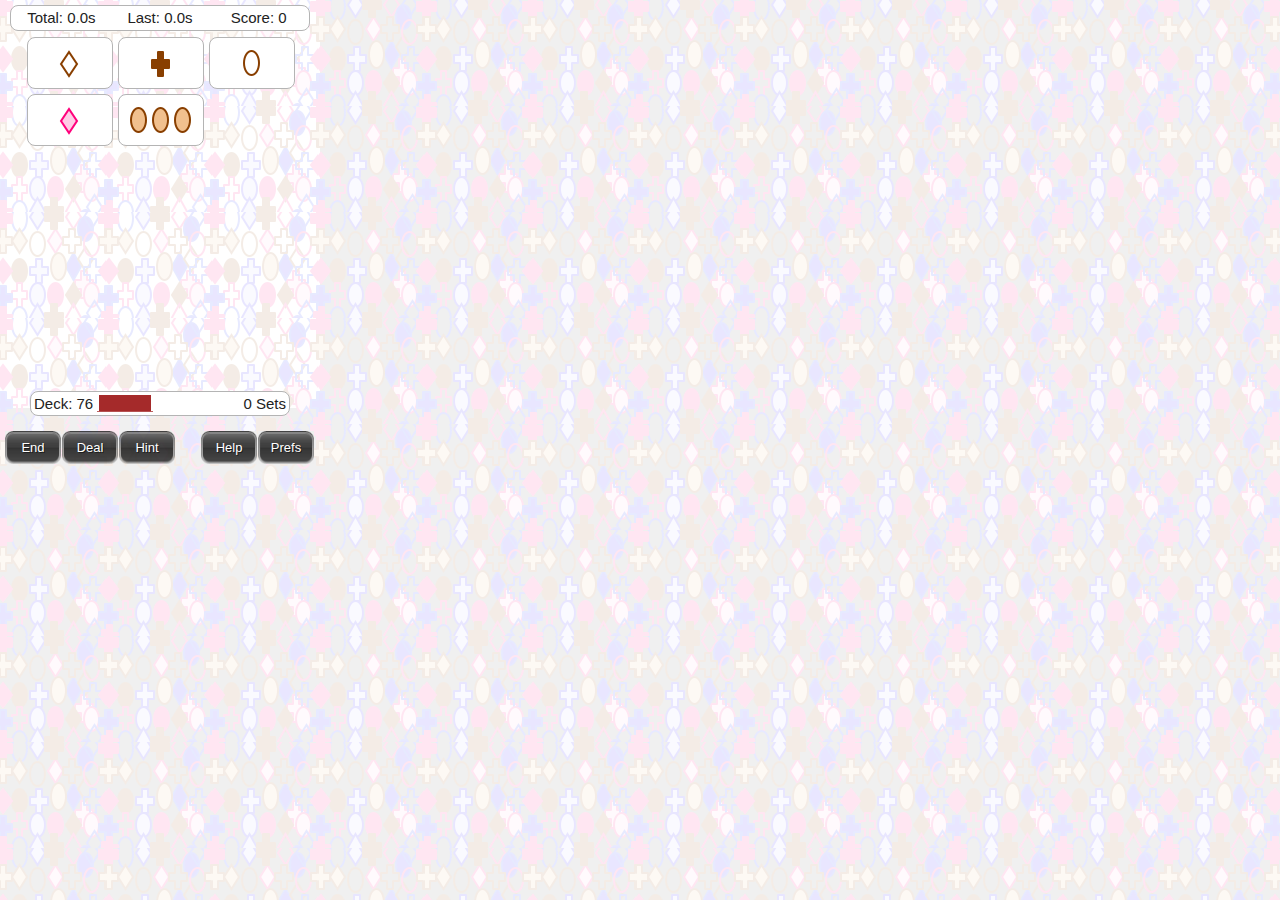
==== commit 2f7719d9: "Add favicon" ====
--- a/src/3qual.html
+++ b/src/3qual.html
@@ -3,6 +3,9 @@
 <html>
 
 	<head>
+
+               <link rel="icon" type="image/x-icon" href="3qual/media/favicon-32.png">
+          
 		<!-- 
 		Set target density. Since we have pixel-perfect sprites, we have  stylesheets that compute pixel-perfect layout, so disregard device dpi
 		 This approach assumes that all devices with similar pixel-counts have similar dpi (not a terrible assumption)
--- a/src/3qual/media/screen.css
+++ b/src/3qual/media/screen.css
@@ -2,16 +2,16 @@
 	-webkit-tap-highlight-color: rgba(0,0,0,0)
 }
 span.qualinesFree {
-	display: inline
-}
-span.qualines4D {
 	display: none
 }
 div.qualinesFree {
-	display: block
+	display: none
+}
+span.qualines4D {
+	display: inline
 }
 div.qualines4D {
-	display: none
+	display: block
 }
 :focus {
 	outline: 0
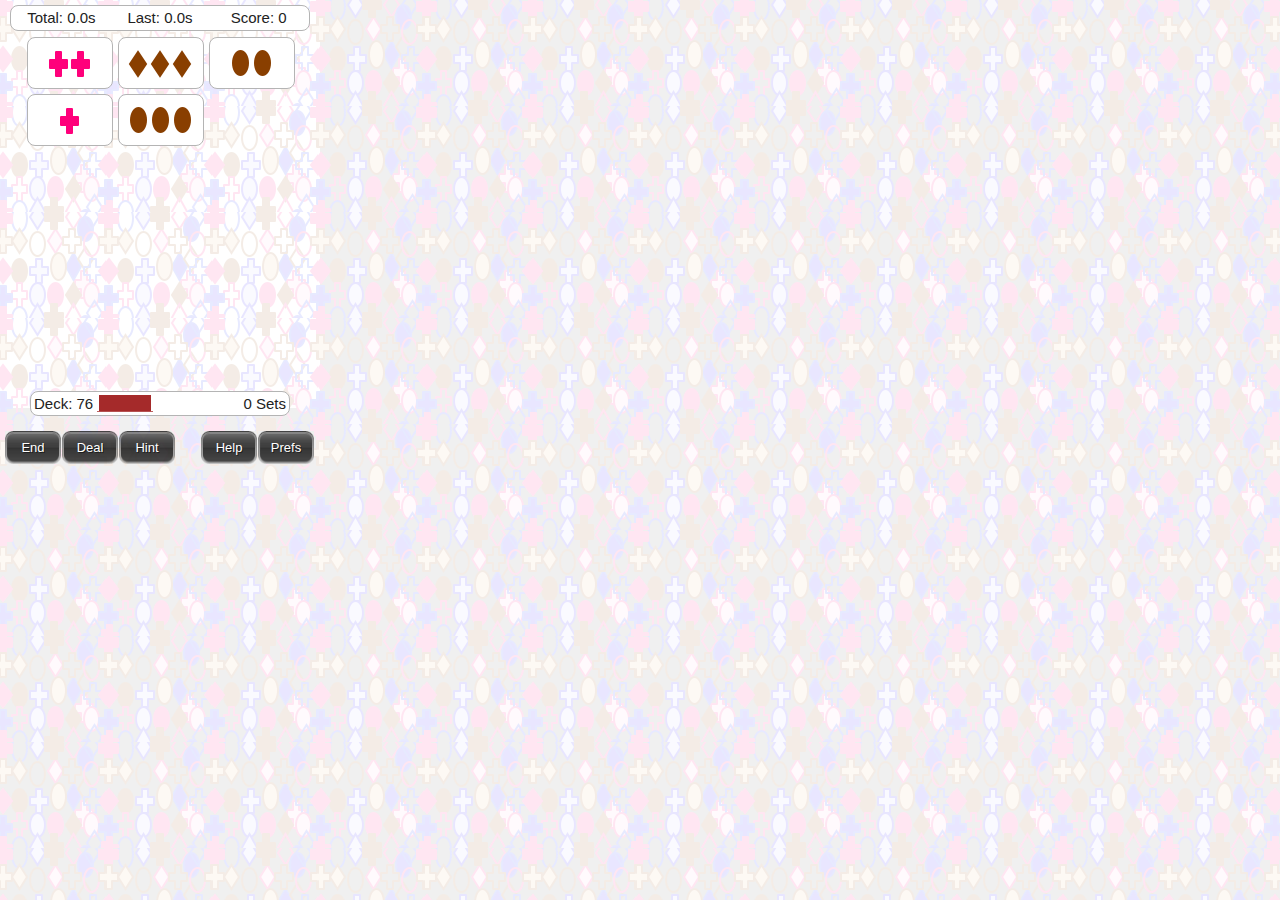
==== commit bfdeb2ee: "Stripped HTML from email. Counted Done separate from Dead-End." ====
--- a/src/3qual.html
+++ b/src/3qual.html
@@ -1,5 +1,6 @@
 <!DOCTYPE html PUBLIC "-//W3C//DTD XHTML 1.0 Transitional//EN"
 "http://www.w3.org/TR/xhtml1/DTD/xhtml1-transitional.dtd">
+<!-- version 2023-08-04 11:00 PT -->
 <html>
 
 	<head>
@@ -272,7 +273,6 @@
 		</div>
 		<div class="bottomRightButtonBar">
 			<span class="buttonSpan" style="float:right;"><input type="button" class="button" value="Prefs" id="prefs" onclick="togglePreferencesFromStats();"/></span>
-                  	<span class="versionSpan" >version 2023-07-29 11:57</span>
 		</div>
 	</div>
 
--- a/src/3qual/media/screen.css
+++ b/src/3qual/media/screen.css
@@ -184,10 +184,6 @@
 span.mistake {
 	color: brown;
 }
-span.versionSpan {
-	visibility: hidden;
-}
-
 button.playNow {
   background-color: yellow;
   font-size: 30pt;
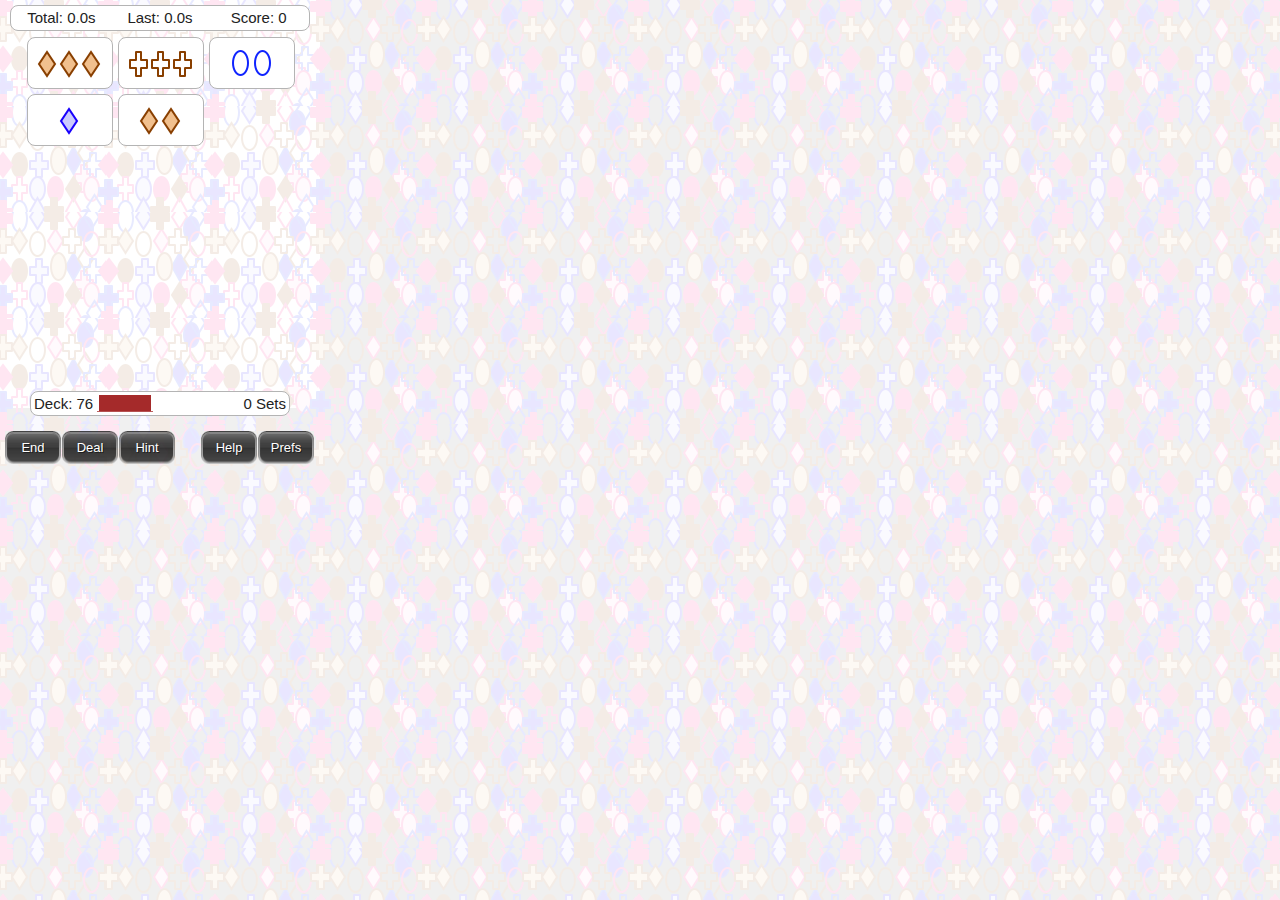
==== commit 19b69d93: "Hide obsolete link to Rate in Android Market" ====
--- a/src/3qual.html
+++ b/src/3qual.html
@@ -252,8 +252,8 @@
 				</p>
 			</form>
 		</li>
-		<li>
-			<form id="" method="get" action="http://market.android.com/search" enctype="text/plain">
+		<li class=rateThisApp>
+			<form class="rateThisApp" method="get" action="http://market.android.com/search" enctype="text/plain">
 				<p>		
 					<input type="hidden" name="q" value="pascalcula"/>	
 					<input type="hidden" name="so" value="1"/>
@@ -262,11 +262,11 @@
 					<input type="submit"  class="button"  name="send" value="Rate this app"/>		
 				</p>
 			</form>
-			</li>
-			<li><p>
-				Send us a note: <a href ="mailto:3qual@pascalcula.com?subject=I%20just%20played%203qual!%14&body=Hi!">3qual@pascalcula.com</a>
-			</p></li>
-			</ul>
+		</li>
+		<li><p>
+			Send us a note: <a href ="mailto:3qual@pascalcula.com?subject=I%20just%20played%203qual!%14&body=Hi!">3qual@pascalcula.com</a>
+		</p></li>
+		</ul>
 		
 		<div class="bottomLeftButtonBar">
 			<span class="buttonSpan" style="float:left;"><input type="button" class="button" value="Start a New Game" id="startNewGame" onclick="toggleMainFromStats(); Game.resetGame(theBoard)"/></span>
--- a/src/3qual/media/screen.css
+++ b/src/3qual/media/screen.css
@@ -191,3 +191,8 @@
   color: purple;
   box-shadow: 5px 5px 5px 0px #6D4A89;
 }
+/* Hide obsolete Market link */
+.rateThisApp {
+  display : none;
+  visibility : hidden;
+}
